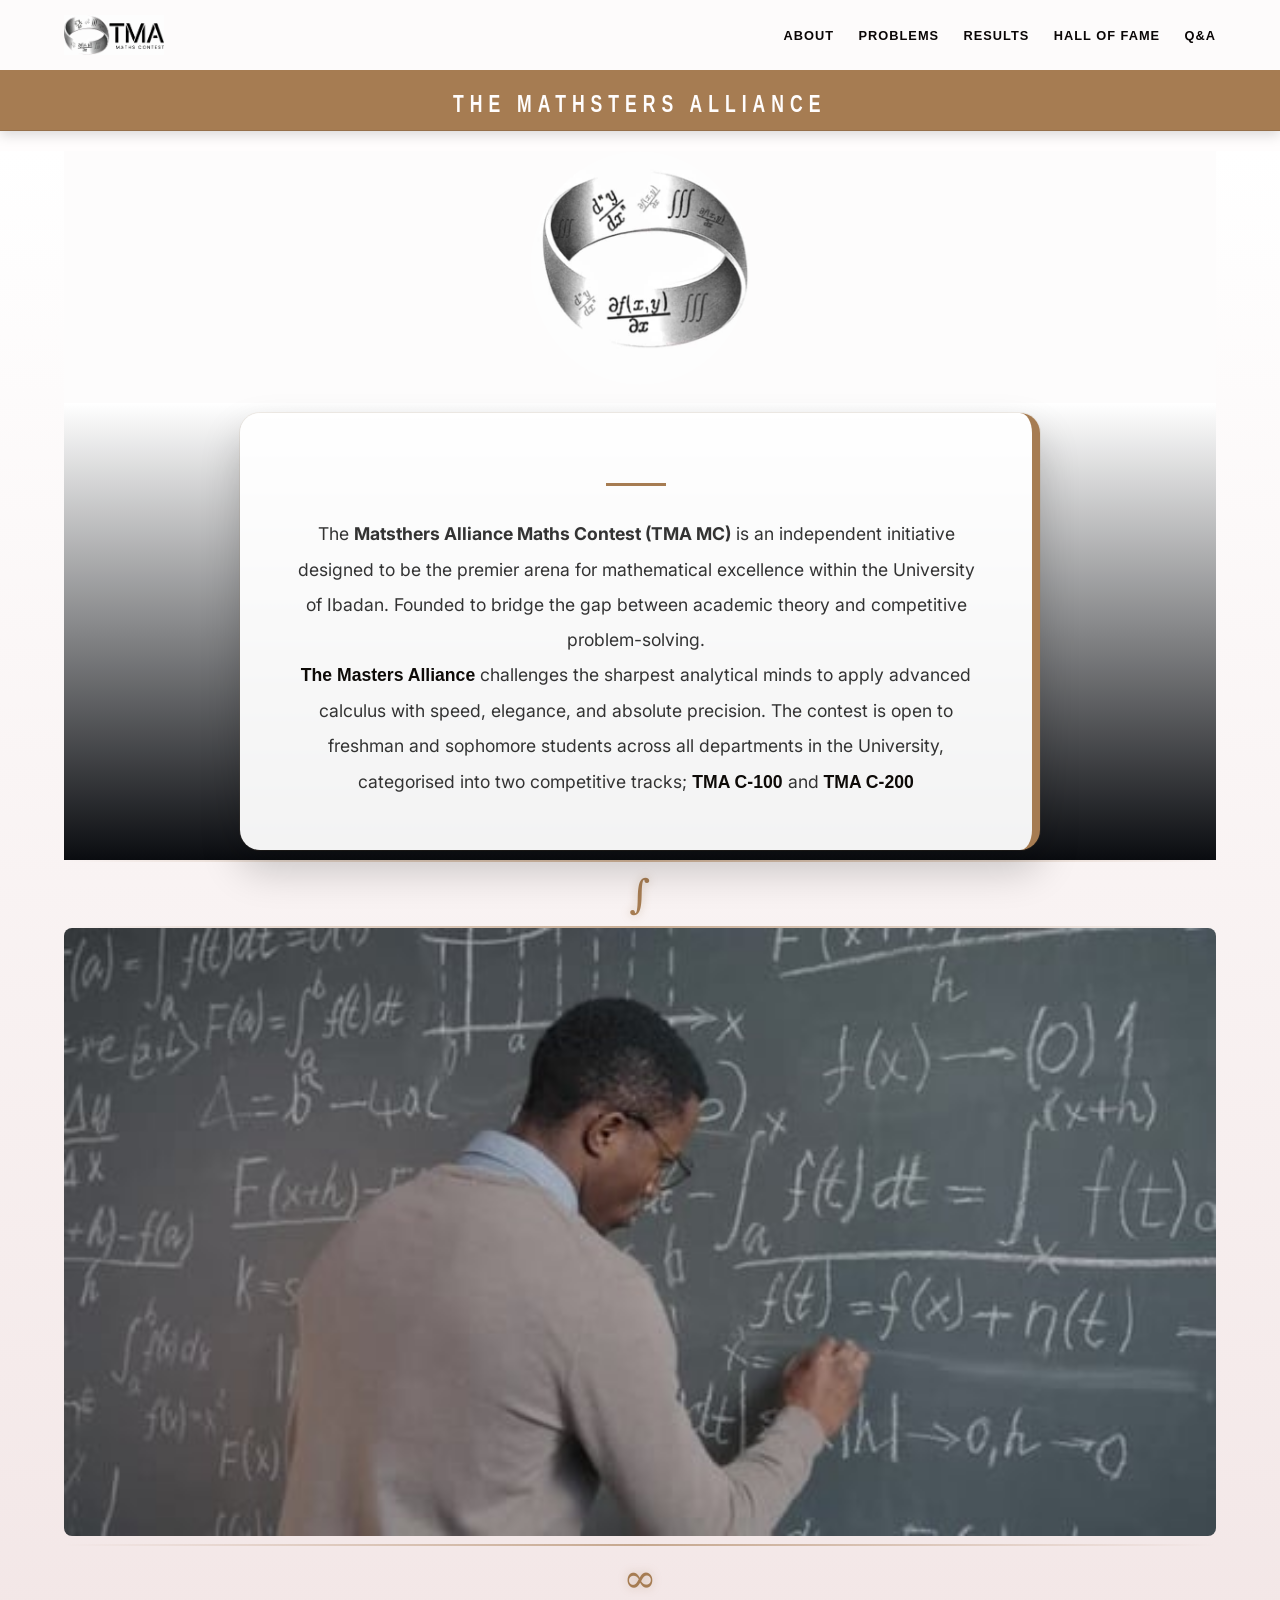
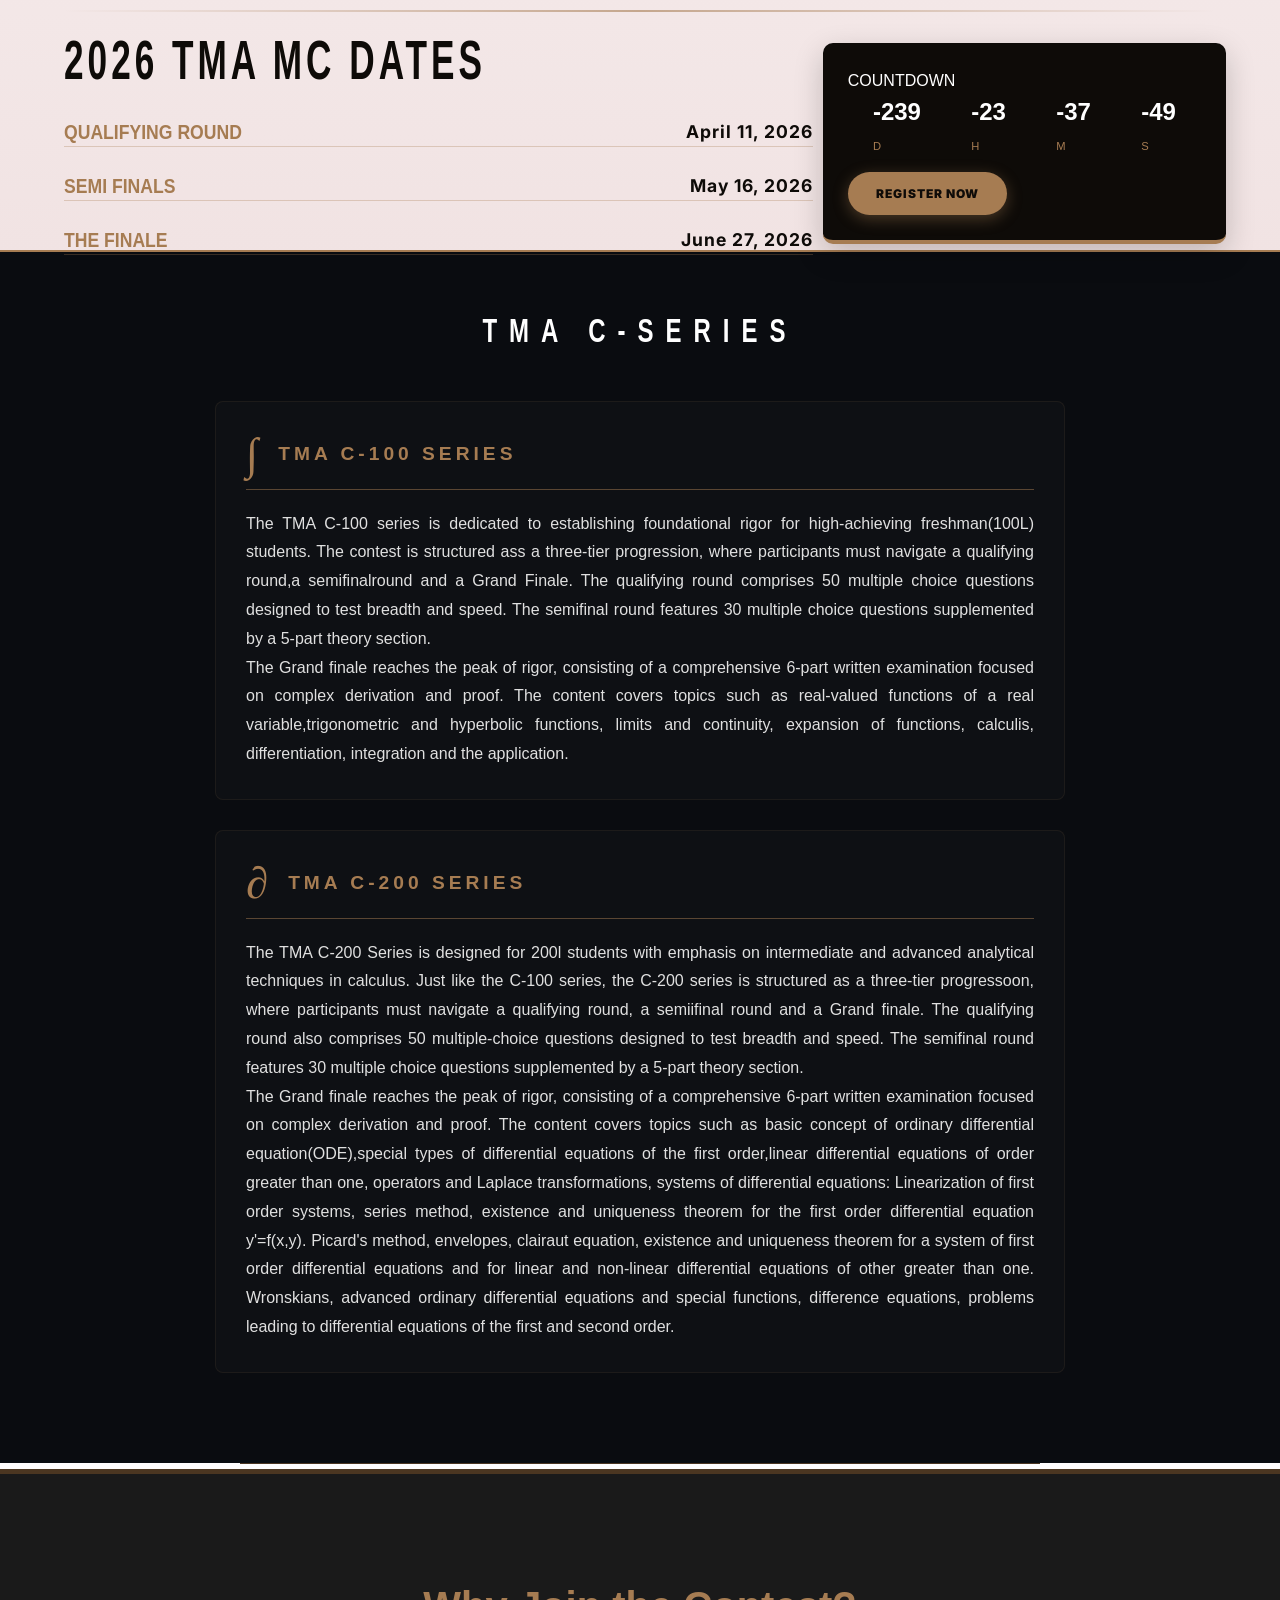
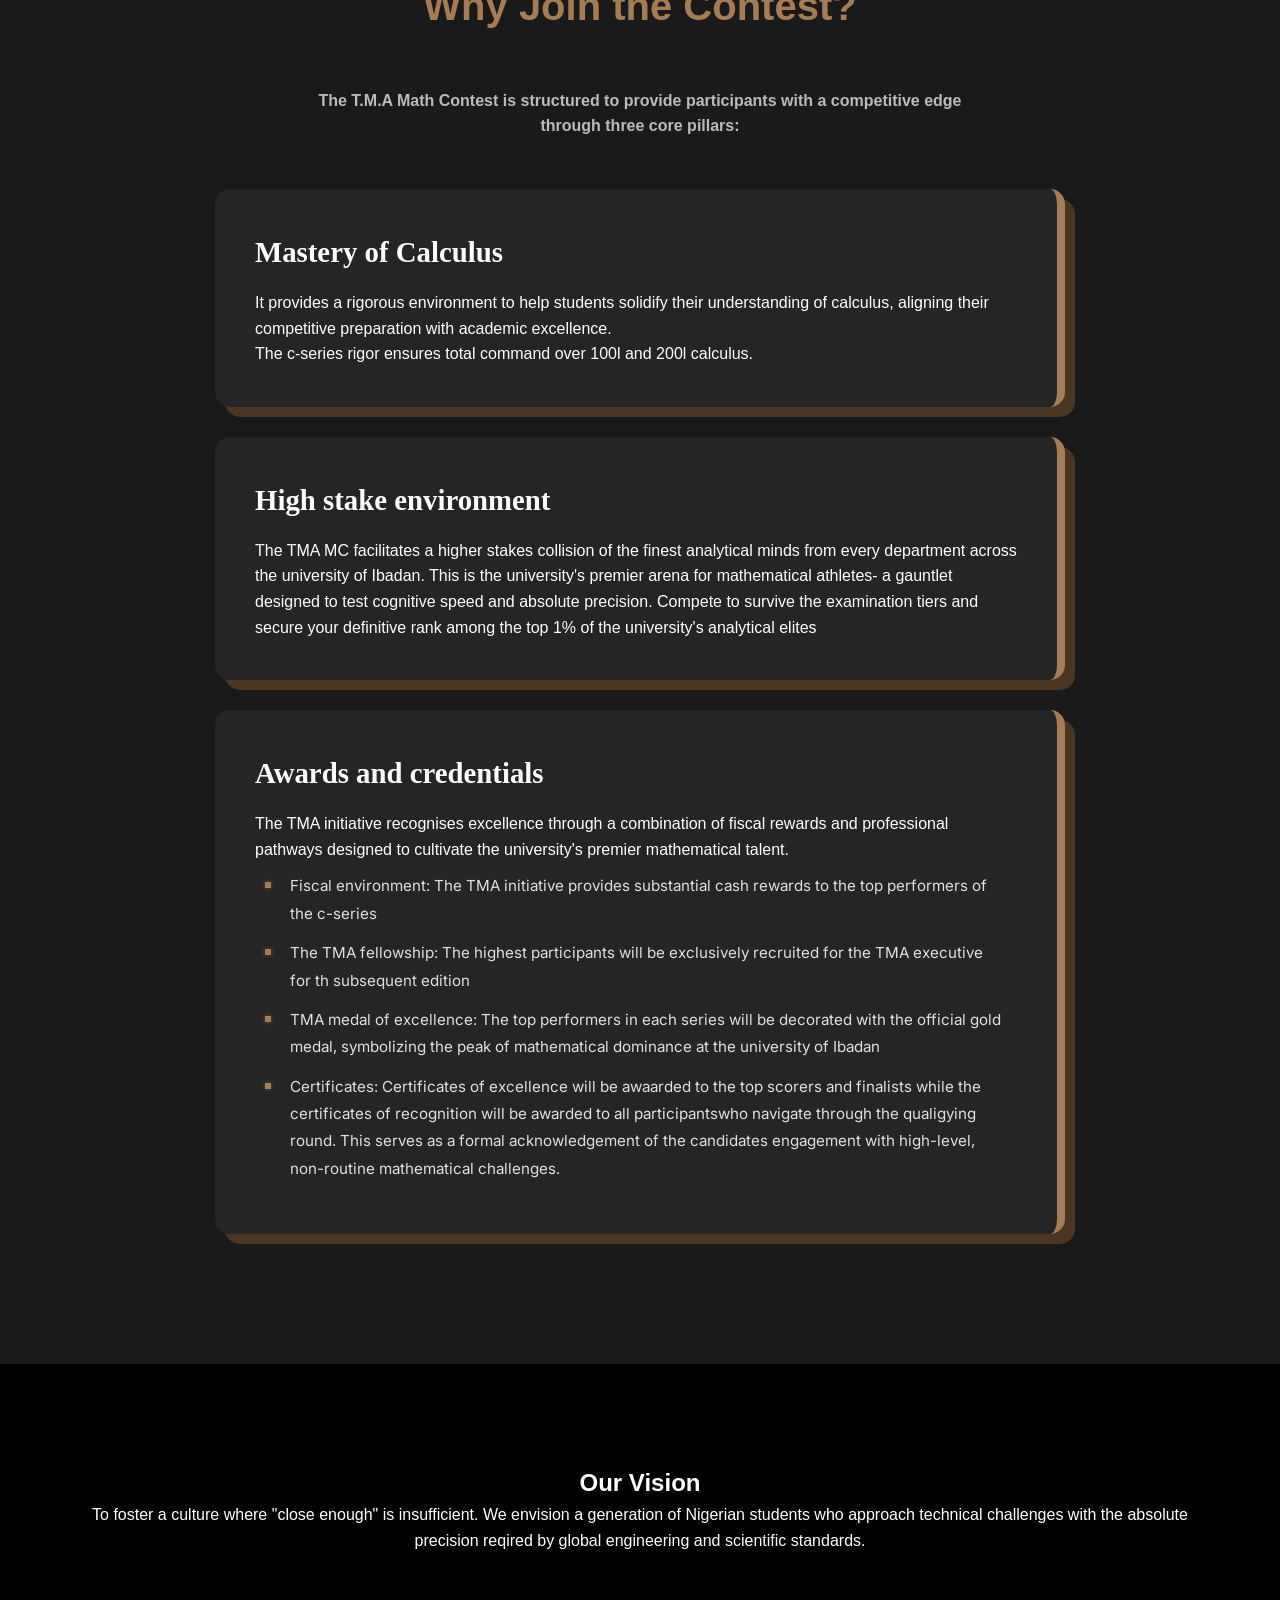
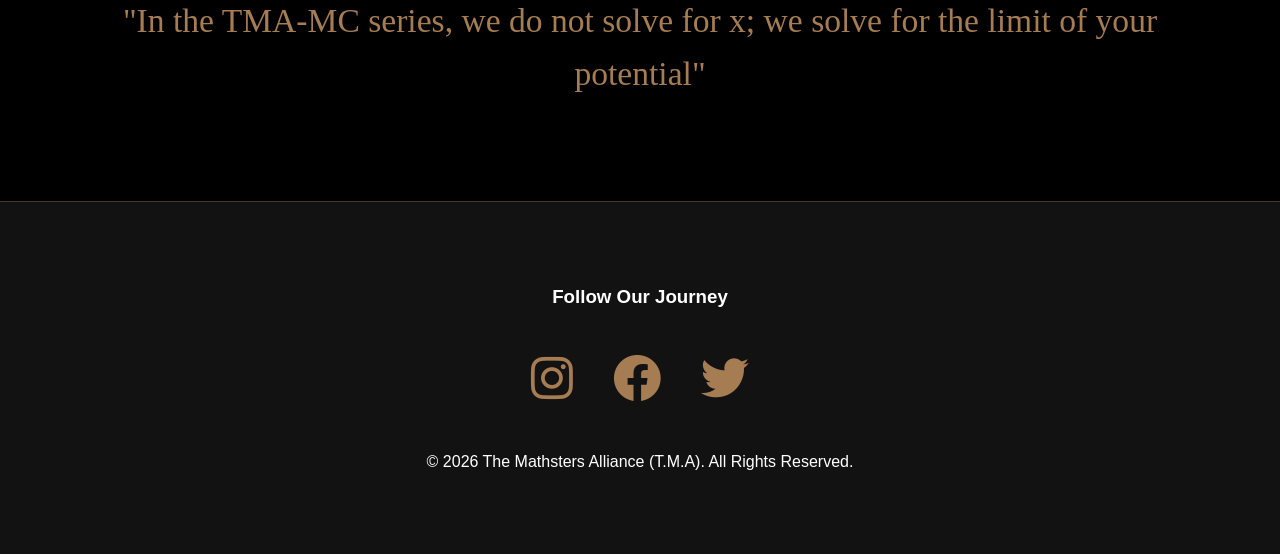
==== index.html @ 65ae9233 "Add files via upload" ====
<!DOCTYPE html>
<html lang="en">
<head>
    <meta charset="UTF-8">
    <meta name="viewport" content="width=device-width, initial-scale=1.0">
    <title>T.M.A Math Contest</title>
    <link rel="stylesheet" href="styles.css">
    <link href="https://fonts.googleapis.com/css2?family=Montserrat:wght@700;900&family=Inter:wght@400;800&display=swap" rel="stylesheet">
    <link rel="stylesheet" href="https://cdnjs.cloudflare.com/ajax/libs/font-awesome/6.0.0/css/all.min.css">
</head>
<body>

    <header class="navbar">
        <div class="nav-container">
            <img src="tmelogo.png" alt="TMA Logo" class="logo">
            <nav class="desktop-links">
                <a href="about.html">About</a>
                <a href="rules.html">problems</a>
                <a href="prizes.html">Results</a>
                <a href="register.html">Hall of fame</a>
                <a href="contact.html">Q&A</a>
            </nav>
            <button class="menu-btn" id="menuBtn">Menu ≡</button>
        </div>
        <div class="mobile-dropdown" id="mobileMenu">
            <a href="about.html">About</a>
            <a href="rules.html">problems</a>
            <a href="prizes.html">Results</a>
            <a href="register.html">Hall of fame</a>
            <a href="contact.html">Q&A</a>
        </div>
        
    </header>
   <div class="tma-hero-label">
    <span class="label-text">THE MATHSTERS ALLIANCE</span>
</div>

    <section class="hero-dark">
        <div class="content-container">
            <div class="logo-center-container">
    <div class="rotate-wrapper">
        <img src="rotatinglogo.jpg" alt="TMA Ring" class="clockwise-ring">
    </div>
    <span class="logo-text"></span>
</div>

<section class="tma-container">
    
    </div>
    <section class="tma-luxury-transition">
    <div class="glass-container">
        <h2 class="glass-title"></h2>
        <div class="glass-divider"></div>
        <p class="glass-text">
            The <b>Matsthers Alliance Maths Contest (TMA MC)</b></span> is an independent initiative designed to be the premier arena for mathematical excellence within the University of Ibadan. Founded to bridge the gap between academic theory and competitive problem-solving. <br><span class="brand-emphasis">The Masters Alliance</span> challenges the sharpest analytical minds to apply advanced calculus with speed, elegance, and absolute precision. The contest is open to freshman and sophomore students across all departments in the University, categorised into two competitive tracks; <span class="brand-emphasis">TMA C-100</span> and <span class="brand-emphasis">TMA C-200
        </p>
    </div>
</section>


    <div class="tma-partition">
        <div class="p-line"></div>
        <div class="p-symbol">∫</div>
        <div class="p-line"></div>
    </div>

    <div class="tma-image-wrapper">
        <img src="compwrite.jpg" alt="TMA Contest" class="tma-hero-img">
    </div>

    <div class="tma-partition">
        <div class="p-line"></div>
        <div class="p-symbol">∞</div>
        <div class="p-line"></div>
    </div>

   <div class="tma-split-bottom">
    <div class="tma-dates-65">
        <h2 class="dates-title">2026 TMA MC DATES</h2>
        <div class="dates-container">
            <div class="date-row">
                <span class="event-name">Qualifying Round</span>
                <span class="event-day">April 11, 2026</span>
            </div>
            <div class="date-row">
                <span class="event-name">Semi Finals</span>
                <span class="event-day">May 16, 2026</span>
            </div>
            <div class="date-row">
                <span class="event-name">The Finale</span>
                <span class="event-day">June 27,  2026</span>
            </div>
        </div>
    </div>

    <div class="tma-timer-35">
        <div id="countdown-box" class="glow-timer">
            <p class="timer-label">COUNTDOWN</p>
            <div class="time-grid">
                <div class="t-block"><span id="days">00</span><small>D</small></div>
                <div class="t-block"><span id="hours">00</span><small>H</small></div>
                <div class="t-block"><span id="minutes">00</span><small>M</small></div>
                <div class="t-block"><span id="seconds">00</span><small>S</small></div>
            </div>
            <a href="https://forms.gle/sRTiDrSN5R5mvJWo9" target="_blank" class="register-pill">REGISTER NOW</a>
        </div>
    </div>
</div>
    </div>
</section>

<section class="tma-series-elite">
    <div class="series-content">
        <h2 class="series-main-title">TMA C-SERIES</h2>
        
        <div class="series-list">
    <div class="series-card">
        <div class="series-card-header">
            <span class="series-bullet">∫</span>
            <h3>TMA C-100 SERIES</h3>
        </div>
        <div class="series-text">
            <p>The TMA C-100 series is dedicated to establishing foundational rigor for high-achieving freshman(100L) students.
            The contest is structured ass a three-tier progression, where participants must navigate a qualifying round,a semifinalround and a Grand Finale.
            The qualifying round comprises 50 multiple choice questions designed to test breadth and speed. The semifinal round features 30 multiple choice questions supplemented by a 5-part theory section.<br>
            The Grand finale reaches the peak of rigor, consisting of a comprehensive 6-part written examination focused on complex derivation and proof.
            The content covers topics such as real-valued functions of a real variable,trigonometric and hyperbolic functions, limits and continuity, expansion of functions, calculis, differentiation, integration and the application.</p>
        </div>
    </div>
</div>

            <div class="series-card">
                <div class="series-card-header">
                    <span class="series-bullet">∂</span>
                    <h3>TMA C-200 SERIES</h3>
                </div>
                <div class="series-text">
                    <p>The TMA C-200 Series is designed for 200l students with emphasis on intermediate and advanced analytical techniques in calculus. Just like the C-100 series, the C-200 series is structured as a three-tier progressoon, where participants must navigate a qualifying round, a semiifinal round and a Grand finale.
                    The qualifying round also comprises 50 multiple-choice questions designed to test breadth and speed.
                    The semifinal round features 30 multiple choice questions supplemented by a 5-part theory section.<br>
                    The Grand finale reaches the peak of rigor, consisting of a comprehensive 6-part written examination focused on complex derivation and proof.
                    The content covers topics such as basic concept of ordinary differential equation(ODE),special types of differential equations of the first order,linear differential equations of order greater than one, operators and Laplace transformations, systems of differential equations: Linearization of first order systems, series method, existence and uniqueness theorem for the first order differential equation y'=f(x,y). Picard's method, envelopes, clairaut equation, existence and uniqueness theorem for a system of first order differential equations and for linear and non-linear differential equations of other greater than one. Wronskians, advanced ordinary differential equations and special functions, difference equations, problems leading to differential equations of the first and second order.</p>
                </div>
            </div>
        </div>
    </div>
</section>
<section class="tma-dark-section">
    </section>
            <p class="flagship reveal slide-up"></p>
            
            <p class="main-desc reveal slide-up delay-1">
                
            </p>
        </div>
    </section>

    <section class="pillars-section">
        <div class="content-container">
            <h2 class="reveal slide-up">Why Join the Contest?</h2>
            <p class="reveal slide-up subtitle">The T.M.A Math Contest is structured to provide participants with a competitive edge through three core pillars:</p>
            
            <div class="pillar-step reveal slide-left">
                <h3>Mastery of Calculus</h3>
                <p>It provides a rigorous environment to help students solidify their understanding of calculus, aligning their competitive preparation with academic excellence.<br>The c-series rigor ensures total command over 100l and 200l calculus.</p>
            </div>

            <div class="pillar-step reveal slide-right">
                <h3>High stake environment</h3>
                <p>The TMA MC facilitates a higher stakes collision of the finest analytical minds from every department across the university of Ibadan. This is the university's premier arena for mathematical athletes- a gauntlet designed to test cognitive speed and absolute precision. Compete to survive the examination tiers and secure your definitive rank among the top 1% of the university's analytical elites</p>
            </div>

            <div class="pillar-step reveal slide-left">
                <h3>Awards and credentials</h3>
                <p>The TMA initiative recognises excellence through a combination of fiscal rewards and professional pathways designed to cultivate the university's premier mathematical talent.</p>
            <ul class="tma-bullet-list">
                    <li>Fiscal environment: The TMA initiative provides substantial cash rewards to the top performers of the c-series</li>
        <li>The TMA fellowship: The highest participants will be exclusively recruited for the TMA executive for th subsequent edition</li>
        <li>TMA medal of excellence: The top performers in each series will be decorated with the official gold medal, symbolizing the peak of mathematical dominance at the university of Ibadan</li>
         <li>Certificates: Certificates of excellence will be awaarded to the top scorers and finalists while the certificates of recognition will be awarded to all participantswho navigate through the qualigying round. This serves as a formal acknowledgement of the candidates engagement with high-level, non-routine mathematical challenges.</li>
    </ul>
            </div>
        </div>
    </section>

    <section class="vision-dark reveal slide-up">
        <div class="content-container">
            <h2>Our Vision</h2>
            <p>To foster a culture where "close enough" is insufficient. We envision a generation of Nigerian students who approach technical challenges with the absolute precision reqired by global engineering and scientific standards.</p>
            <p class="final-quote">"In the TMA-MC series, we do not solve for x; we solve for the limit of your potential"</p>
        </div>
    </section>

    <footer class="social-footer reveal fade-in">
        <div class="footer-content">
            <h3>Follow Our Journey</h3>
            <div class="icons">
                <a href="#"><i class="fab fa-instagram"></i></a>
                <a href="#"><i class="fab fa-facebook"></i></a>
                <a href="#"><i class="fab fa-twitter"></i></a>
            </div>
            <p>&copy; 2026 The Mathsters Alliance (T.M.A). All Rights Reserved.</p>
        </div>
    </footer>

    <a href="https://forms.gle/sRTiDrSN5R5mvJWo9" class="floating-reg" id="floatBtn">Register</a>

    <script src="script.js"></script>
</body>
</html>
---- styles.css ----
html, body {
    width: 100%;
    margin: 0;
    padding: 0;
    overflow-x: hidden !important; /* Forces the black space to stay hidden */
    position: relative;
}

@import url('https://fonts.googleapis.com/css2?family=Playfair+Display:ital,wght@0,700;1,700&family=Poppins:wght@300;400;600;800&display=swap');

/* THE BRONZE DEMARCATION BAR */
.tma-hero-label {
    background-color: #a67c52; /* Matching your bronze pill button */
    width: 100%;
    padding: 12px 0;
    display: flex;
    justify-content: center;
    align-items: center;
    box-shadow: 0 4px 12px rgba(0,0,0,0.15);
    border-bottom: 1px solid rgba(0,0,0,0.1);
    margin-bottom: 20px; /* Space before the rotating logo */
}

/* THE ARCHITECTURAL TEXT */
.label-text {
    color: #fffdfd; /* Deep black for high contrast */
    font-family: 'Syncopate', sans-serif;
    font-weight: 900;
    font-size: 1.1rem;
    letter-spacing: 6px; /* Spaced out for premium feel */
    text-transform: uppercase;
    
    /* Stretches the text vertically like your earlier headers */
    display: inline-block;
    transform: scaleY(1.4); 
    transform-origin: center;
}

/* MOBILE FIX: No Cutoffs */
@media (max-width: 768px) {
    .label-text {
        font-size: 0.75rem;
        letter-spacing: 3px;
        transform: scaleY(1.2);
    }
    .tma-hero-label {
        padding: 8px 0;
    }
}
* { margin: 0; padding: 0; box-sizing: border-box; }
body { background-color: #fffdfd; color: #fff; font-family: 'Poppins', sans-serif; overflow-x: hidden; line-height: 1.6; }

/* NAVBAR - Clean White to let the logo breathe */
.navbar { background: #fdfbfb; padding: 15px 5%; border-bottom: 8px solid #a67c52; position: sticky; top: 0; z-index: 1000; }
.nav-container { display: flex; justify-content: space-between; align-items: center; max-width: 1200px; margin: 0 auto; }
.logo { height: 40px; }
.desktop-links a { text-decoration: none; color: #0a0606; font-weight: 800; font-size: 0.8rem; text-transform: uppercase; margin-left: 20px; letter-spacing: 1px; }

/* CONTAINER & ENCLOSURE */
/* The Card Container */
.tma-card-box {
    background-color: #fcf9f9; /* Matching your dark card background */
    padding: 40px;
    margin: 20px auto;
    border-radius: 15px;
    position: relative;
    text-align: left; /* Forces alignment to the left */
    max-width: 1200px;
    /* The Bronze Offset Shadow from your photo */
    box-shadow: 8px 8px 0px #a67c52; 
    border: 1px solid rgba(166, 124, 82, 0.2);
}

/* The Title inside the card */
.card-title-left {
    font-family: 'Syncopate', sans-serif;
    color: #070303;
    font-size: 1.5rem;
    margin-bottom: 0px;
    text-transform: uppercase;
    letter-spacing: 2px;
}

/* The Main Body Text */
.card-text-left {
    font-family: 'Inter', sans-serif;
    color: #080303; /* Slightly dimmed white for readability */
    line-height: 1.8;
    font-size: 1.1rem;
}

/* Mobile Fix: Ensure it doesn't push off screen */
@media (max-width: 768px) {
    .tma-card-box {
        width: 90%;
        padding: 25px;
        margin: 20px auto;
        box-shadow: 5px 5px 0px #a67c52; /* Smaller shadow for mobile */
    }
    
    .card-text-left {
        font-size: 1rem;
    }
}
.tma-luxury-transition {
    /* Gradient moving from white into your deep obsidian */
    background: linear-gradient(to bottom, #ffffff 0%, #0a0c10 100%);
    padding: 10px 20px;
    display: flex;
    justify-content: center;
    margin-top: -2px; /* Kills any white gaps */
}

.glass-container {
    background: rgba(255, 255, 255, 0.95); /* Nearly white but 'pro' */
    max-width: 800px;
    padding: 50px;
    border-radius: 20px;
    /* This shadow creates the 'floating' depth seen in your image */
    box-shadow: 0 20px 40px rgba(0, 0, 0, 0.2), 
                0 0 0 1px rgba(166, 124, 82, 0.1); 
    position: relative;
    border-right: 8px solid #a67c52; /* Bronze accent bar on the side */
}

.glass-title {
    font-family: 'Syncopate', sans-serif;
    color: #0a0c10;
    font-size: 1.8rem;
    letter-spacing: 8px;
    margin-bottom: 20px;
    transform: scaleY(1.3);
    text-align: center;
}

.glass-divider {
    width: 60px;
    height: 3px;
    background: #a67c52;
    margin: 0 auto 30px auto;
}

.glass-text {
    color: #333333;
    font-family: 'Inter', sans-serif;
    line-height: 2;
    font-size: 1.1rem;
    text-align: center;
}

.bronze-highlight {
    color: #a67c52;
    font-weight: 800;
    border-bottom: 1px solid rgba(166, 124, 82, 0.3);
}

/* Mobile Fix */
@media (max-width: 768px) {
    .glass-container { padding: 30px 20px; border-radius: 12px; }
    .glass-title { font-size: 1.2rem; letter-spacing: 4px; }
}
/* Glowing Curves (Arcs) */
.tma-text-glow-enclosure::before,
.tma-text-enclosure::after {
    content: "";
    position: absolute;
    top: 0;
    bottom: 0;
    width: 50px;
    border: 3px solid #a67c52;
    box-shadow: 0 0 15px rgba(166, 124, 82, 0.6); /* The Glow */
}

.tma-text-glow-enclosure::before {
    left: 0;
    border-right: none;
    border-radius: 100px 0 0 100px; /* Left Curve */
}

.tma-text-glow-enclosure::after {
    right: 0;
    border-left: none;
    border-radius: 0 100px 100px 0; /* Right Curve */
}

.tma-main-description {
    font-size: 1.2rem;
    line-height: 1.3;
    color: #333;
}

.brand-emphasis {
    font-weight: 800;
    color: #0e0b08;
    font-family: 'Syncopate', sans-serif;
}

/* IMAGE & PARTITIONS */
.tma-hero-img {
    width: 100%;
    max-width: 1900px;
    border-radius: 8px;
}

.tma-partition-full {
    display: flex;
    align-items: center;
   /* Forces it to the full width of the viewport */
    position: relative;
    left: 50%;
    right: 50%;
    margin-left: -50vw;
    margin-right: -50vw;
    margin-top: 60px;
    margin-bottom: 60px;
    overflow: hidden;
}

.p-line {
    flex-grow: 1; /* This makes the line stretch to fill the screen */
    height: 2px;
    background: linear-gradient(to right, transparent, #a67c52, transparent); 
    /* Gradient makes the line feel more architectural and 'glowing' */
    opacity: 0.6;
}

.p-symbol {
    padding: 0 30px;
    font-size: 2.5rem;
    color: #a67c52;
    font-family: 'serif'; /* Use a classic font for math symbols */
    text-shadow: 0 0 10px rgba(166, 124, 82, 0.4);
}

/* BOTTOM SPLIT 65/35 */
.tma-split-bottom {
    display: flex;
    align-items: center;
    gap: 10px;
    margin-top: 20px;
    text-align: left;
}
/* DATES SECTION STYLING */
.tma-dates-65 {
    flex: 0 0 65%;
    text-align: left;
}

.dates-title {
    font-family: 'Syncopate', sans-serif;
    font-size: 2.2rem;
    color: #0e0b08;
    margin-bottom: 30px;
    /* This creates the "Tall/Long" architectural shape */
    transform: scaleY(1.6);
    transform-origin: left;
    letter-spacing: 4px;
}

.dates-container {
    display: flex;
    flex-direction: column;
    gap: 25px;
    margin-top: 20px;
}

.date-row {
    border-bottom: 1px solid rgba(166, 124, 82, 0.3);
    padding-bottom: 0px;
    display: flex;
    justify-content: space-between;
    align-items: flex-end;
}

.event-name {
    font-family: 'Syncopate', sans-serif;
    font-weight: 700;
    font-size: 1.1rem;
    color: #a67c52; /* Bronze color */
    text-transform: uppercase;
    /* Stretching the event names to match the vibe */
    display: inline-block;
    transform: scaleY(1.1);
    transform-origin: left;
}

.event-day {
    font-family: 'Inter', sans-serif;
    font-weight: 700;
    font-size: 1.1rem;
    color: #0e0b08; /* Deep black/brown */
    letter-spacing: 1px;
}

/* Ensure the full-width partition covers the screen as requested */
.tma-partition-full {
    display: flex;
    align-items: center;
 
    position: relative;
    left: 50%;
    right: 50%;
    margin-left: -50vw;
    margin-right: -50vw;
    margin-top: 80px;
    margin-bottom: 80px;
}
.tma-dates-65 { flex: 0 0 65%; }
.tma-timer-35 { flex: 0 0 35%; }


.glow-timer {
    background: #0e0b08;
    padding: 25px;
    border-radius: 10px;
    border-bottom: 4px solid #a67c52;
    box-shadow: 0 10px 30px rgba(0,0,0,0.2);
}

.time-grid { display: flex; justify-content: space-around; color: #fff; }
.t-block span { display: block; font-size: 1.5rem; font-weight: bold; }
.t-block small { color: #a67c52; font-size: 0.7rem; }
@media (max-width: 768px) {
    /* Stack the split layout vertically */
    .tma-split-bottom {
        flex-direction: column;
        gap: 30px;
    }

    /* Make the dates and timer take full width */
    .tma-dates-65, .tma-timer-35 {
        flex: 0 0 100%;
        width: 100%;
    }

    /* Shrink the big architectural fonts slightly so they don't break lines */
    .dates-title {
        font-size: 1.8rem;
        transform: scaleY(1.3);
    }

    /* Ensure the Register Pill is easy to tap with a thumb */
    .register-pill {
        width: 80%;
        padding: 15px;
    }
}

.register-pill {
    display: inline-block;
    margin-top: 15px;
    padding: 12px 28px;
    background-color: #a67c52; /* That specific bronze color */
    color: #0e0b08 !important; /* Dark text inside the button */
    text-decoration: none !important;
    font-family: 'Inter', sans-serif;
    font-weight: 900;
    font-size: 0.75rem;
    letter-spacing: 1px;
    border-radius: 50px; /* This creates the circular/pill shape */
    box-shadow: 0 4px 15px rgba(166, 124, 82, 0.4);
    transition: all 0.3s ease;
    text-transform: uppercase;
}

.register-pill:hover {
    transform: scale(1.05);
    background-color: #c49a6c; /* Slightly lighter on hover */
    box-shadow: 0 6px 20px rgba(166, 124, 82, 0.6);
}
/* Pulse animation for timer */
.pulse-glow {
    text-shadow: 0 0 15px #a67c52;
    color: #a67c52 !important;
}


/* HERO SECTION */
.hero-dark { padding: 0px 5%; text-align: center; background: linear-gradient(rgb(255, 255, 255), rgb(241, 227, 227)), url('your-math-bg.jpg') center/cover; }
h1 { font-size: clamp(0.9rem, 5vw, 3rem); font-weight: 450; margin-bottom: 20px; color: #130505; }


.highlight-bold {
    /* The !important forces the browser to prioritize this font */
    font-family: 'Syncopate', sans-serif !important;
    margin-bottom: px; 
    font-weight: 600 !important;
   
    /* 1. Scales the text horizontally without adding thickness */
    transform: scaleX(1.9); 
    
    /* 2. Increases the size of the characters */
    font-size: 1.5rem !important; 
    
    /* 3. Spreads the letters out to fill more horizontal space */
    letter-spacing: 2px !important;
    /* Design tweaks to match the logo text */
    text-transform: uppercase !important;
  
    color: #0e0b08 !important; 
    text-decoration: none !important; 
    border-bottom: none !important;
    /* Making it stand out between h2 and h3 size */
    
    display: inline-block;
    line-height: 2.5;
}

.logo-center-container {
    width: 100%;
    display: flex;
    flex-direction: column;
    align-items: center; /* Centers horizontally */
    justify-content: center; /* Centers vertically */
    padding: 0px 0;
    background-color: #fdfcfc; /* Deep black background */
}

.rotate-wrapper {
    display: flex;
    justify-content: center;
    align-items: center;
}

.clockwise-ring {
    width: 220px; /* Adjust size as needed */
    height: auto;
    border-radius: 50%; /* Helps keep the rotation balanced */
    
    /* THE CLOCKWISE ANIMATION */
    animation: spinClockwise 12s linear infinite;
}

/* THE ANIMATION STEPS */
@keyframes spinClockwise {
    from {
        transform: rotate(0deg);
    }
    to {
        transform: rotate(360deg);
    }
}

.logo-text {
    margin-top: 20px;
    font-family: 'Poppins', sans-serif;
    font-weight: 900;
    font-size: 3rem;
    color: #a67c52; /* Bronze color */
    letter-spacing: 5px;
    text-transform: uppercase;
}

/* Mobile responsive scaling */
@media (max-width: 768px) {
    .clockwise-ring {
        width: 160px;
    }
    .logo-text {
        font-size: 2rem;
    }
}

/* KILL THE DEAD SPACE */
.tma-bridge-section {
    position: relative;
    /* This gradient creates the transition from white to dark slate */
    background: linear-gradient(to bottom, #ffffff 0%, #1a1a1a 100%);
    padding: 100px 20px;
    margin-top: -1px; /* Closes any tiny pixel gaps */
    text-align: center;
}

.bridge-content {
    max-width: 850px;
    margin: 0 auto;
    z-index: 2;
    position: relative;
}

/* ARCHITECTURAL HEADER */
.bridge-title {
    font-family: 'Syncopate', sans-serif;
    color: #080404; /* White text on the dark part of the gradient */
    font-size: 2.2rem;
    letter-spacing: 10px;
    text-transform: uppercase;
    transform: scaleY(1.5);
    margin-bottom: 40px;
    text-shadow: 2px 2px 10px rgba(0,0,0,0.5);
}

.bridge-text {
    color: #070202;
    font-family: 'Inter', sans-serif;
    font-size: 1.15rem;
    line-height: 2;
    letter-spacing: 0.5px;
}

.bronze-glow {
    color: #a67c52; /* Matching your Register pill bronze */
    font-weight: 800;
    text-shadow: 0 0 8px rgba(166, 124, 82, 0.3);
}


/* MOBILE OPTIMIZATION */
@media (max-width: 768px) {
    .bridge-title {
        font-size: 1.3rem;
        letter-spacing: 4px;
        transform: scaleY(1.2);
    }
    .tma-bridge-section {
        padding: 60px 15px;
    }
    
}

.tma-series-elite {
    background-color: #0a0c10; /* That deep Obsidian Blue you loved */
    padding: 60px 20px;
    margin-top: -5px; /* Kills the white gap between sections */
    border-top: 2px solid #a67c52; /* Bronze demarcation bar */
}

.series-main-title {
    font-family: 'Syncopate', sans-serif;
    color: #ffffff;
    text-align: center;
    letter-spacing: 12px;
    margin-bottom: 50px;
    transform: scaleY(1.4); /* Architectural stretch from your logo style */
}

.series-card {
    background: rgba(255, 255, 255, 0.02); /* Glassmorphism effect */
    padding: 30px;
    display: flex;
    flex-direction: column;
    gap: 0;
    border-radius: 8px;
    margin-bottom: 30px;
    max-width: 850px;
    margin-left: auto;
    margin-right: auto;
    border: 1px solid rgba(166, 124, 82, 0.1);
}

/* SIDE-BY-SIDE HEADER */
.series-card-header {
    display: flex;
    align-items: center; /* Vertical alignment */
    gap: 20px;           /* Horizontal gap between symbol and title */
    padding-bottom: 12px;
    border-bottom: 1px solid rgba(166, 124, 82, 0.5); /* The bronze underline */
    margin-bottom: 20px;
}

.series-bullet {
    color: #a67c52;      /* Signature Bronze */
    font-size: 2.8rem;
    font-family: serif;
    line-height: 1;
}

.series-card-header h3 {
    font-family: 'Syncopate', sans-serif;
    color: #a67c52;      /* Bronze Title */
    font-size: 1.2rem;
    margin: 0;
    letter-spacing: 4px;
    text-transform: uppercase;
}

.series-text p {
    color: #e0e0e0;      /* Clean off-white for technical readability */
    margin: 0 !important;
    padding: 0 !important;
     line-height: 1.8;
    text-align: justify; 
    hyphens: auto;
    word-spacing: px;/* Clean rectangular text blocks */
}


/* Mobile Fix */
@media (max-width: 768px) {
    .series-card-header { gap: 10px; }
    .series-bullet { font-size: 2rem; }
    .series-card-header h3 { font-size: 0.9rem; letter-spacing: 2px; }
    .series-main-title { font-size: 1.1rem; letter-spacing: 5px; }
}
.flagship { 
    font-size: clamp(1.1rem, 4vw, 1.6rem); 
    color: #0c0606; 
    white-space: nowrap; /* Forces one line on desktop */
    margin-bottom: 0px;
}
.highlight-bold { color: #a67c52; font-weight: 900; font-size: 1.1em; text-decoration: underline; }

.main-desc { 
    max-width: 800px; margin: 0 auto; font-size: 1.25rem; font-weight: 400; 
    color: #080303; text-align: center; border-top: 1px solid #4b3621; padding-top: 5px;
}

/* PILLARS SECTION - Step Dynamics */
.pillars-section { background-color: #1a1a1a; padding: 100px 5%; border-top: 5px solid #4b3621; }
.pillars-section h2 { font-size: 2.5rem; text-align: center; color: #a67c52; margin-bottom: 50px; }
.subtitle { text-align: center; max-width: 700px; margin: 0 auto 50px; font-weight: 600; color: #bbb; }

.pillar-step { 
    background: #252525; padding: 40px; margin: 30px auto; max-width: 850px; 
    border-radius: 15px; border-right: 8px solid #a67c52; position: relative;
    box-shadow: 10px 10px 0px #4b3621;
}
.pillar-step h3 { font-family: 'Playfair Display', serif; font-size: 1.8rem; margin-bottom: 15px; color: #fff; }
.tma-bullet-list {
    list-style: none;         /* Removes the default black dots */
    padding: 0;
    margin: 10px 10px;           /* Gives the list some breathing room */
}

.tma-bullet-list li {
    color: #e0e0e0;           /* Matches your technical text color */
    font-family: 'Inter', sans-serif;
    font-size: 0.95rem;
    line-height: 1.8;
    margin-bottom: 12px;
    position: relative;
    padding-left: 25px;       /* Makes room for our custom bullet */
}

/* Creating the Custom Bronze Bullet */
.tma-bullet-list li::before {
    content: "";
    position: absolute;
    left: 0;
    top: 10px;               /* Adjusts the height of the bullet */
    width: 6px;
    height: 6px;
    background-color: #a67c52; /* Your signature bronze */
    transform: rotate(45-deg);  /* Turns the square into a diamond */
    box-shadow: 0 0 5px rgba(166, 124, 82, 0.5); /* Subtle glow */
}
/* VISION SECTION */
.vision-dark { background: #000; padding: 100px 5%; text-align: center; }
.final-quote { font-family: 'Playfair Display', serif; font-size: 2.1rem; color: #a67c52; margin-top: 40px; font-weight: 500; }

/* SOCIAL FOOTER - Fully Centered */
.social-footer { background: #121212; padding: 80px 0; border-top: 1px solid #4b3621; display: flex; justify-content: center; align-items: center; }
.footer-content { text-align: center; }
.icons { display: flex; justify-content: center; gap: 40px; margin: 30px 0; font-size: 3rem; }
.icons a { color: #a67c52; transition: 0.5s; }
.icons a:hover { color: #fff; transform: rotate(360deg) scale(1.2); }

/* ANIMATION KEYFRAMES */
.reveal { opacity: 0; transition: all 1.2s cubic-bezier(0.17, 0.67, 0.83, 0.67); }
.reveal.active { opacity: 1; transform: translate(0, 0); }

.slide-up { transform: translateY(50px); }
.slide-left { transform: translateX(-100px); }
.slide-right { transform: translateX(100px); }
.delay-1 { transition-delay: 0.3s; }

/* MOBILE RESPONSIVE */
.menu-btn { display: none; background: #a67c52; color: #000; border: none; padding: 10px; font-weight: bold; border-radius: 5px; }
.mobile-dropdown { display: none; background: #000; flex-direction: column; width: 100%; position: absolute; top: 80px; left: 0; }
.mobile-dropdown a { color: #fff; padding: 25px; text-align: center; border-bottom: 1px solid #4b3621; text-decoration: none; font-weight: bold; }

@media (max-width: 950px) {
    .flagship { white-space: normal; }
    .desktop-links { display: none; }
    .menu-btn { display: block; }
    .mobile-dropdown.active { display: flex; }
    .pillar-step { transform: translateX(0) !important; box-shadow: 5px 5px 0px #4b3621; }
}

/* Floating Button */
.floating-reg { position: fixed; bottom: 20px; left: 50%; transform: translateX(-50%); background: #a67c52; color: #000; padding: 15px 40px; border-radius: 50px; font-weight: 900; text-decoration: none; font-size: 1.1rem; box-shadow: 0 0 20px rgba(166, 124, 82, 0.5); display: none; z-index: 2000; text-transform: uppercase; border: none; }
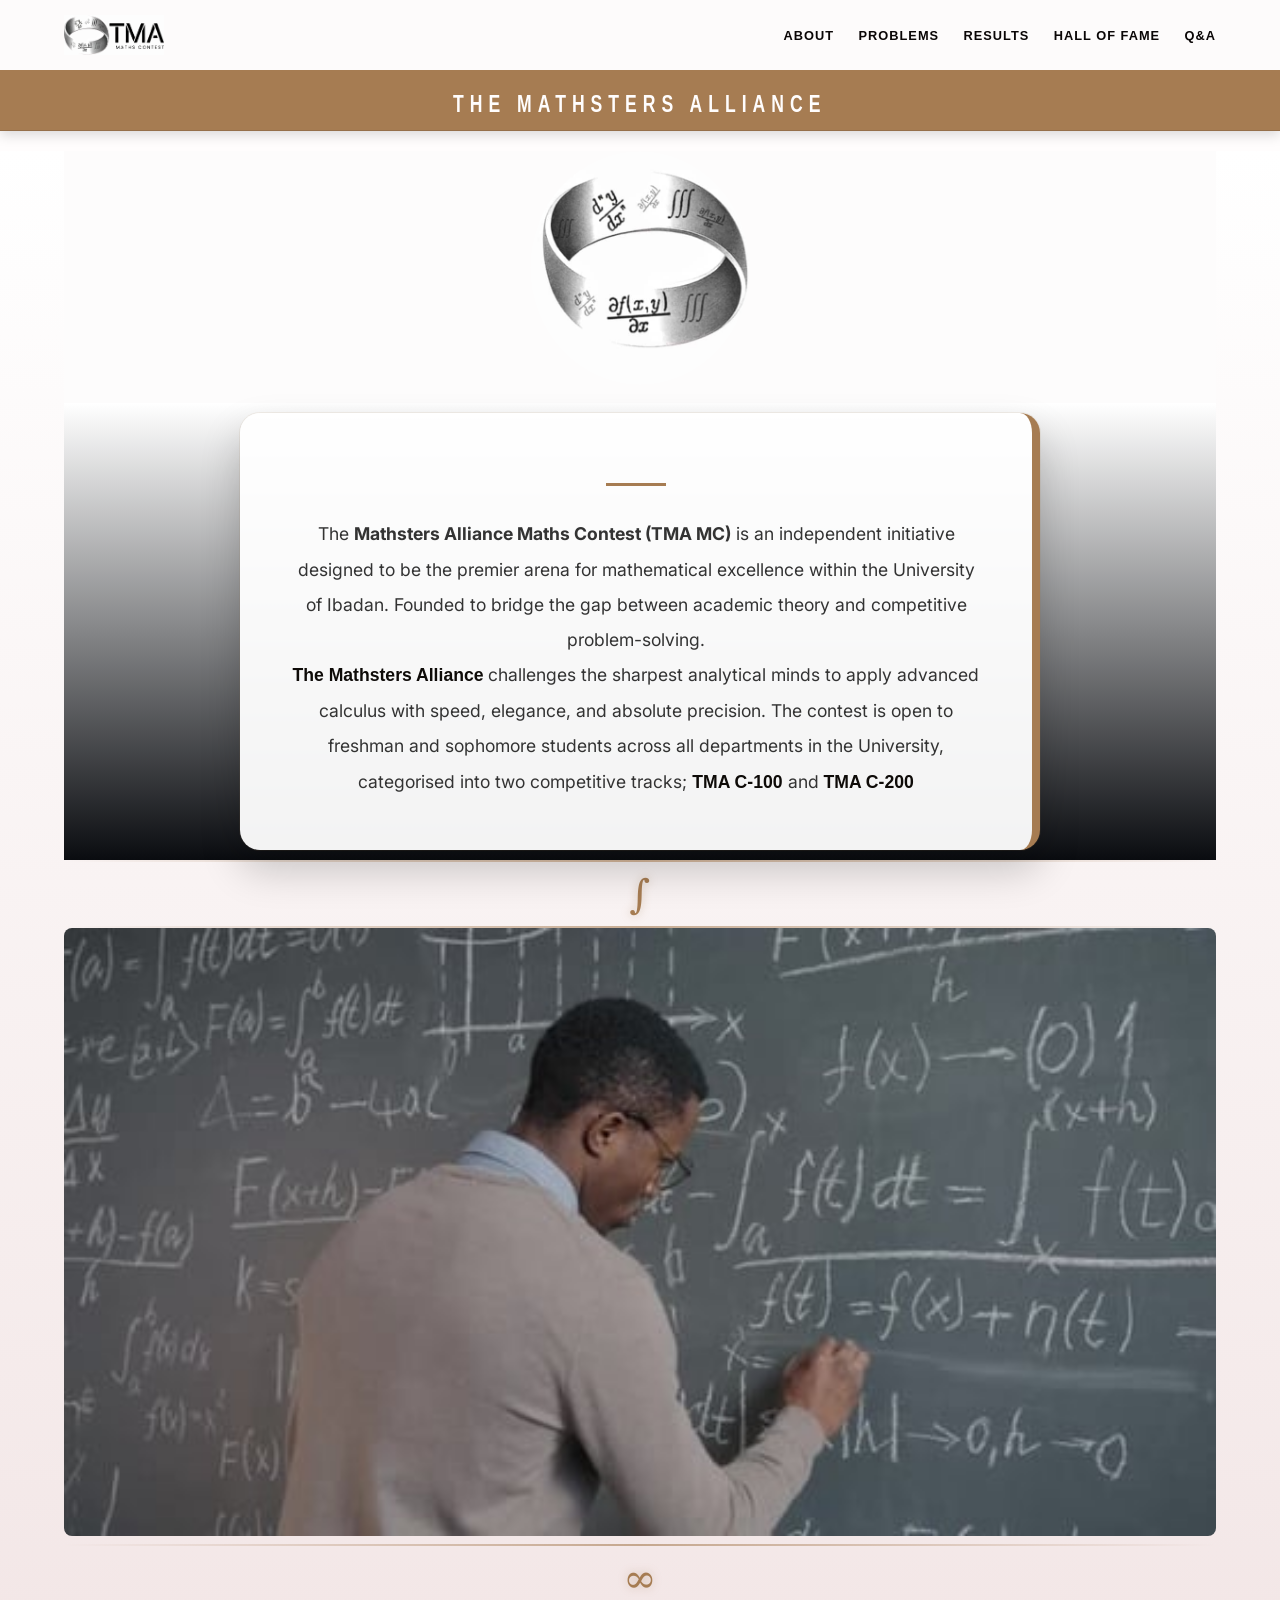
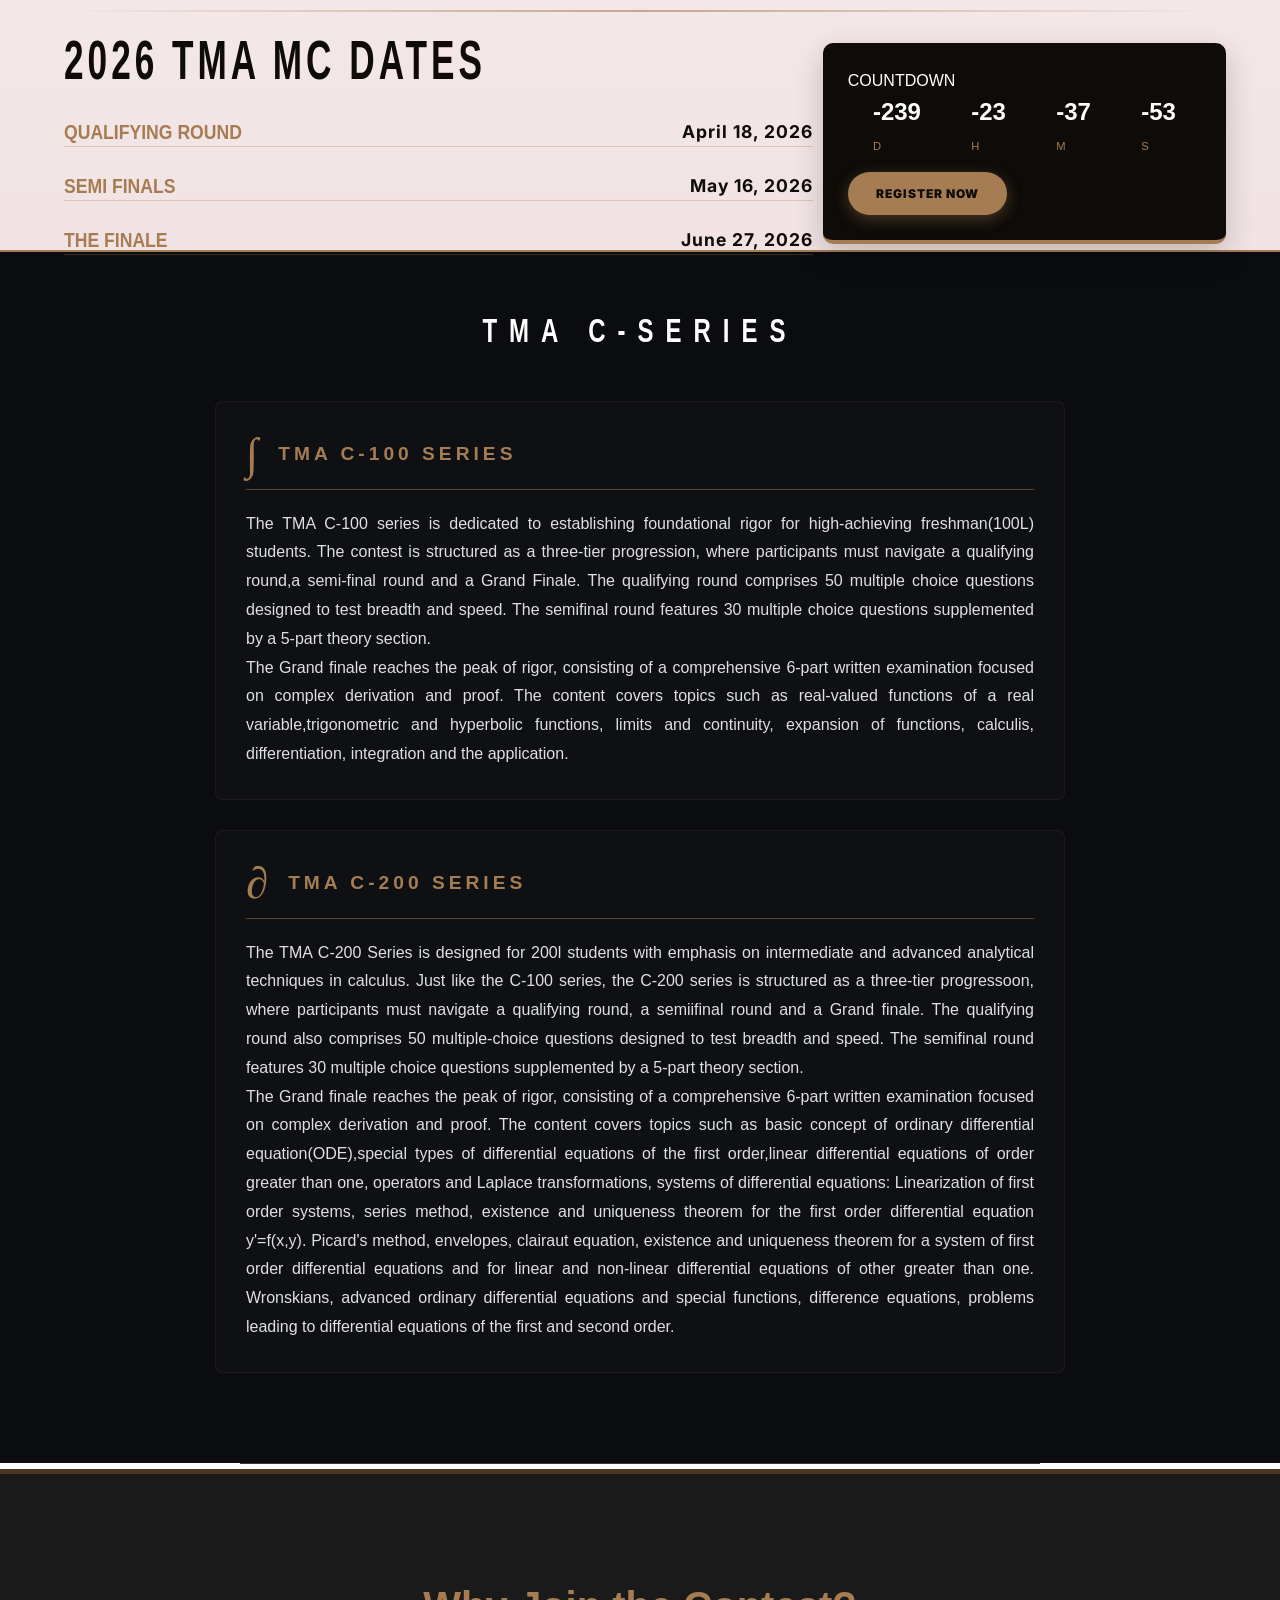
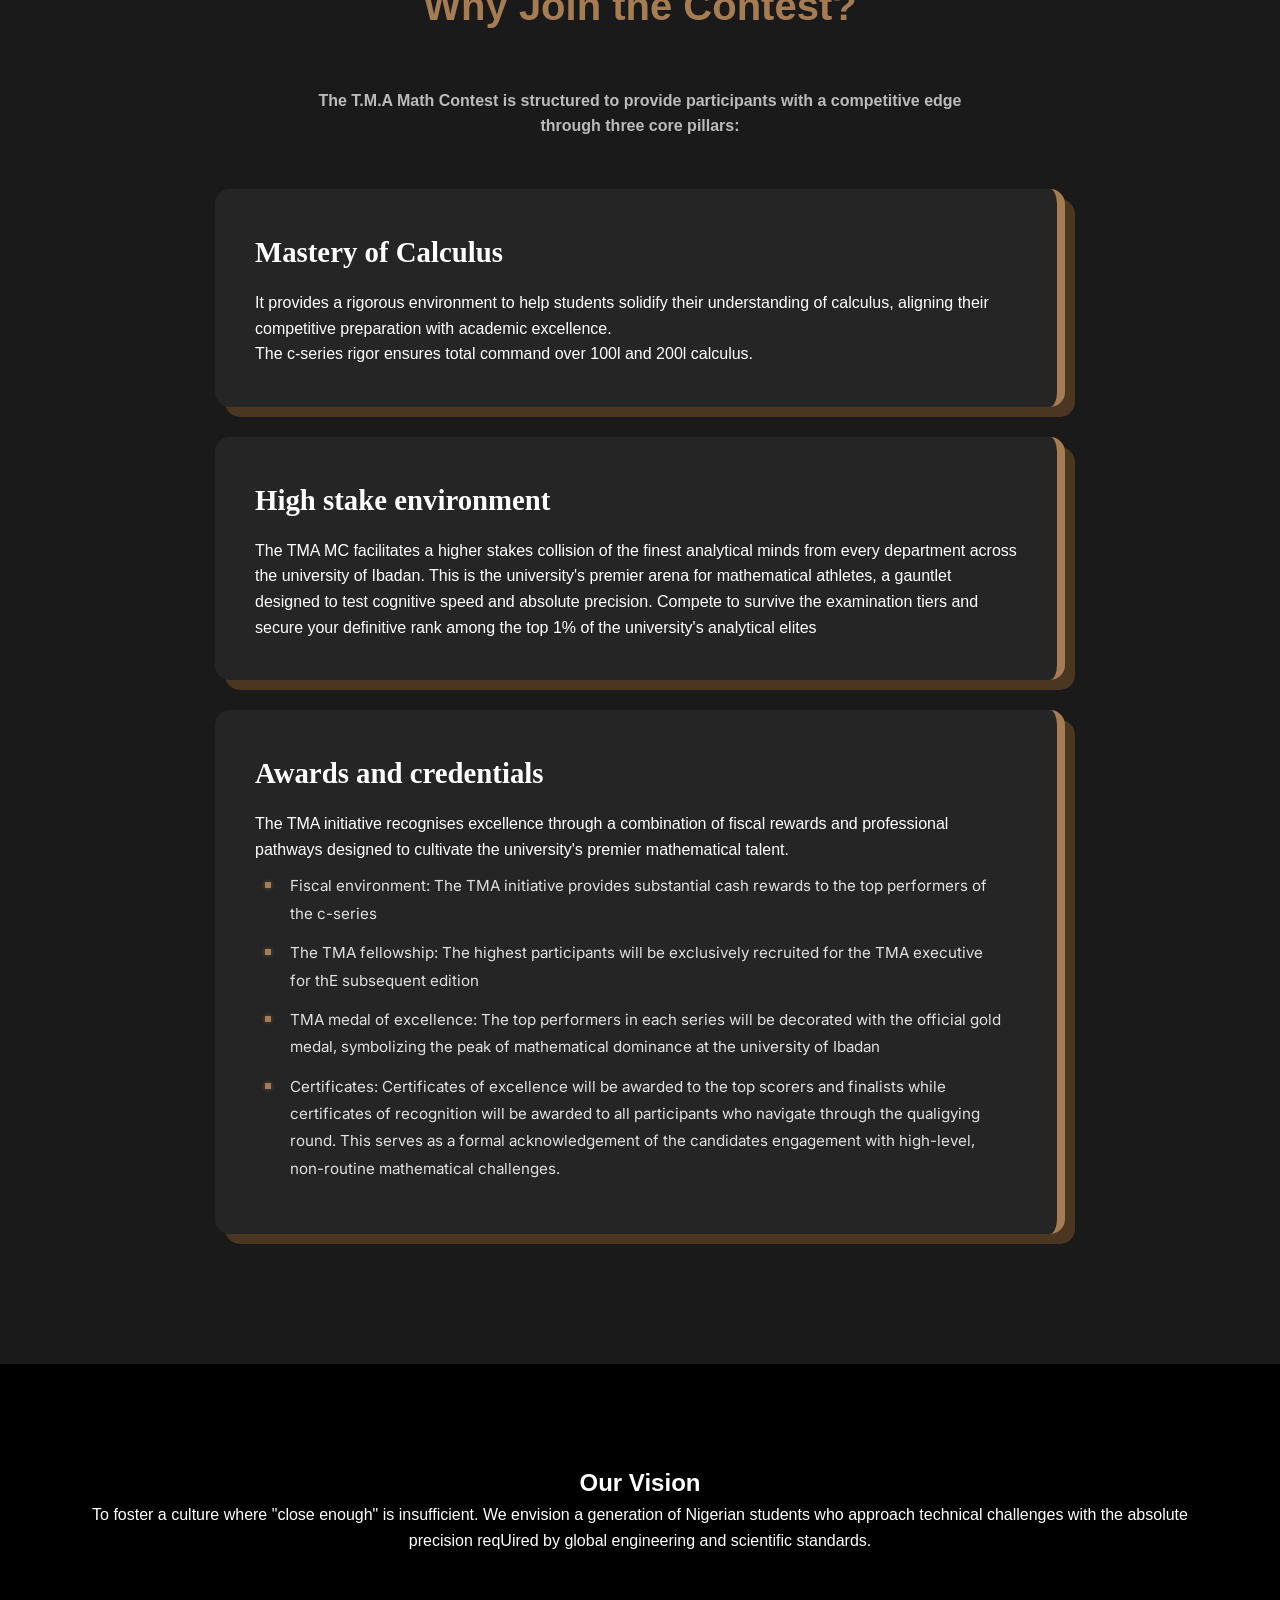
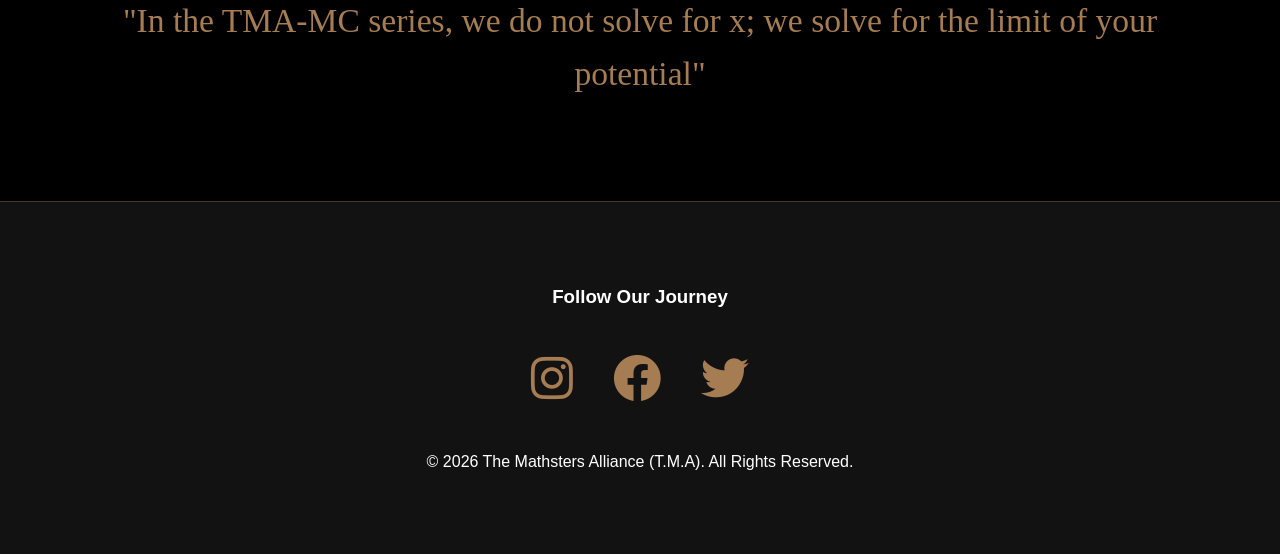
==== commit b4a1ee49: "Fix event dates and typos in index.html Updated event dates for the TMA Math Contest and corrected v" ====
--- a/index.html
+++ b/index.html
@@ -52,7 +52,7 @@
         <h2 class="glass-title"></h2>
         <div class="glass-divider"></div>
         <p class="glass-text">
-            The <b>Matsthers Alliance Maths Contest (TMA MC)</b></span> is an independent initiative designed to be the premier arena for mathematical excellence within the University of Ibadan. Founded to bridge the gap between academic theory and competitive problem-solving. <br><span class="brand-emphasis">The Masters Alliance</span> challenges the sharpest analytical minds to apply advanced calculus with speed, elegance, and absolute precision. The contest is open to freshman and sophomore students across all departments in the University, categorised into two competitive tracks; <span class="brand-emphasis">TMA C-100</span> and <span class="brand-emphasis">TMA C-200
+            The <b>Mathsters Alliance Maths Contest (TMA MC)</b></span> is an independent initiative designed to be the premier arena for mathematical excellence within the University of Ibadan. Founded to bridge the gap between academic theory and competitive problem-solving. <br><span class="brand-emphasis">The Mathsters Alliance</span> challenges the sharpest analytical minds to apply advanced calculus with speed, elegance, and absolute precision. The contest is open to freshman and sophomore students across all departments in the University, categorised into two competitive tracks; <span class="brand-emphasis">TMA C-100</span> and <span class="brand-emphasis">TMA C-200
         </p>
     </div>
 </section>
@@ -80,7 +80,7 @@
         <div class="dates-container">
             <div class="date-row">
                 <span class="event-name">Qualifying Round</span>
-                <span class="event-day">April 11, 2026</span>
+                <span class="event-day">April 18, 2026</span>
             </div>
             <div class="date-row">
                 <span class="event-name">Semi Finals</span>
@@ -88,7 +88,7 @@
             </div>
             <div class="date-row">
                 <span class="event-name">The Finale</span>
-                <span class="event-day">June 27,  2026</span>
+                <span class="event-day">June 27, 2026</span>
             </div>
         </div>
     </div>
@@ -121,7 +121,7 @@
         </div>
         <div class="series-text">
             <p>The TMA C-100 series is dedicated to establishing foundational rigor for high-achieving freshman(100L) students.
-            The contest is structured ass a three-tier progression, where participants must navigate a qualifying round,a semifinalround and a Grand Finale.
+            The contest is structured as a three-tier progression, where participants must navigate a qualifying round,a semi-final round and a Grand Finale.
             The qualifying round comprises 50 multiple choice questions designed to test breadth and speed. The semifinal round features 30 multiple choice questions supplemented by a 5-part theory section.<br>
             The Grand finale reaches the peak of rigor, consisting of a comprehensive 6-part written examination focused on complex derivation and proof.
             The content covers topics such as real-valued functions of a real variable,trigonometric and hyperbolic functions, limits and continuity, expansion of functions, calculis, differentiation, integration and the application.</p>
@@ -167,7 +167,7 @@
 
             <div class="pillar-step reveal slide-right">
                 <h3>High stake environment</h3>
-                <p>The TMA MC facilitates a higher stakes collision of the finest analytical minds from every department across the university of Ibadan. This is the university's premier arena for mathematical athletes- a gauntlet designed to test cognitive speed and absolute precision. Compete to survive the examination tiers and secure your definitive rank among the top 1% of the university's analytical elites</p>
+                <p>The TMA MC facilitates a higher stakes collision of the finest analytical minds from every department across the university of Ibadan. This is the university's premier arena for mathematical athletes, a gauntlet designed to test cognitive speed and absolute precision. Compete to survive the examination tiers and secure your definitive rank among the top 1% of the university's analytical elites</p>
             </div>
 
             <div class="pillar-step reveal slide-left">
@@ -175,9 +175,9 @@
                 <p>The TMA initiative recognises excellence through a combination of fiscal rewards and professional pathways designed to cultivate the university's premier mathematical talent.</p>
             <ul class="tma-bullet-list">
                     <li>Fiscal environment: The TMA initiative provides substantial cash rewards to the top performers of the c-series</li>
-        <li>The TMA fellowship: The highest participants will be exclusively recruited for the TMA executive for th subsequent edition</li>
+        <li>The TMA fellowship: The highest participants will be exclusively recruited for the TMA executive for thE subsequent edition</li>
         <li>TMA medal of excellence: The top performers in each series will be decorated with the official gold medal, symbolizing the peak of mathematical dominance at the university of Ibadan</li>
-         <li>Certificates: Certificates of excellence will be awaarded to the top scorers and finalists while the certificates of recognition will be awarded to all participantswho navigate through the qualigying round. This serves as a formal acknowledgement of the candidates engagement with high-level, non-routine mathematical challenges.</li>
+         <li>Certificates: Certificates of excellence will be awarded to the top scorers and finalists while certificates of recognition will be awarded to all participants who navigate through the qualigying round. This serves as a formal acknowledgement of the candidates engagement with high-level, non-routine mathematical challenges.</li>
     </ul>
             </div>
         </div>
@@ -186,7 +186,7 @@
     <section class="vision-dark reveal slide-up">
         <div class="content-container">
             <h2>Our Vision</h2>
-            <p>To foster a culture where "close enough" is insufficient. We envision a generation of Nigerian students who approach technical challenges with the absolute precision reqired by global engineering and scientific standards.</p>
+            <p>To foster a culture where "close enough" is insufficient. We envision a generation of Nigerian students who approach technical challenges with the absolute precision reqUired by global engineering and scientific standards.</p>
             <p class="final-quote">"In the TMA-MC series, we do not solve for x; we solve for the limit of your potential"</p>
         </div>
     </section>
@@ -207,4 +207,5 @@
 
     <script src="script.js"></script>
 </body>
-</html>+
+</html>
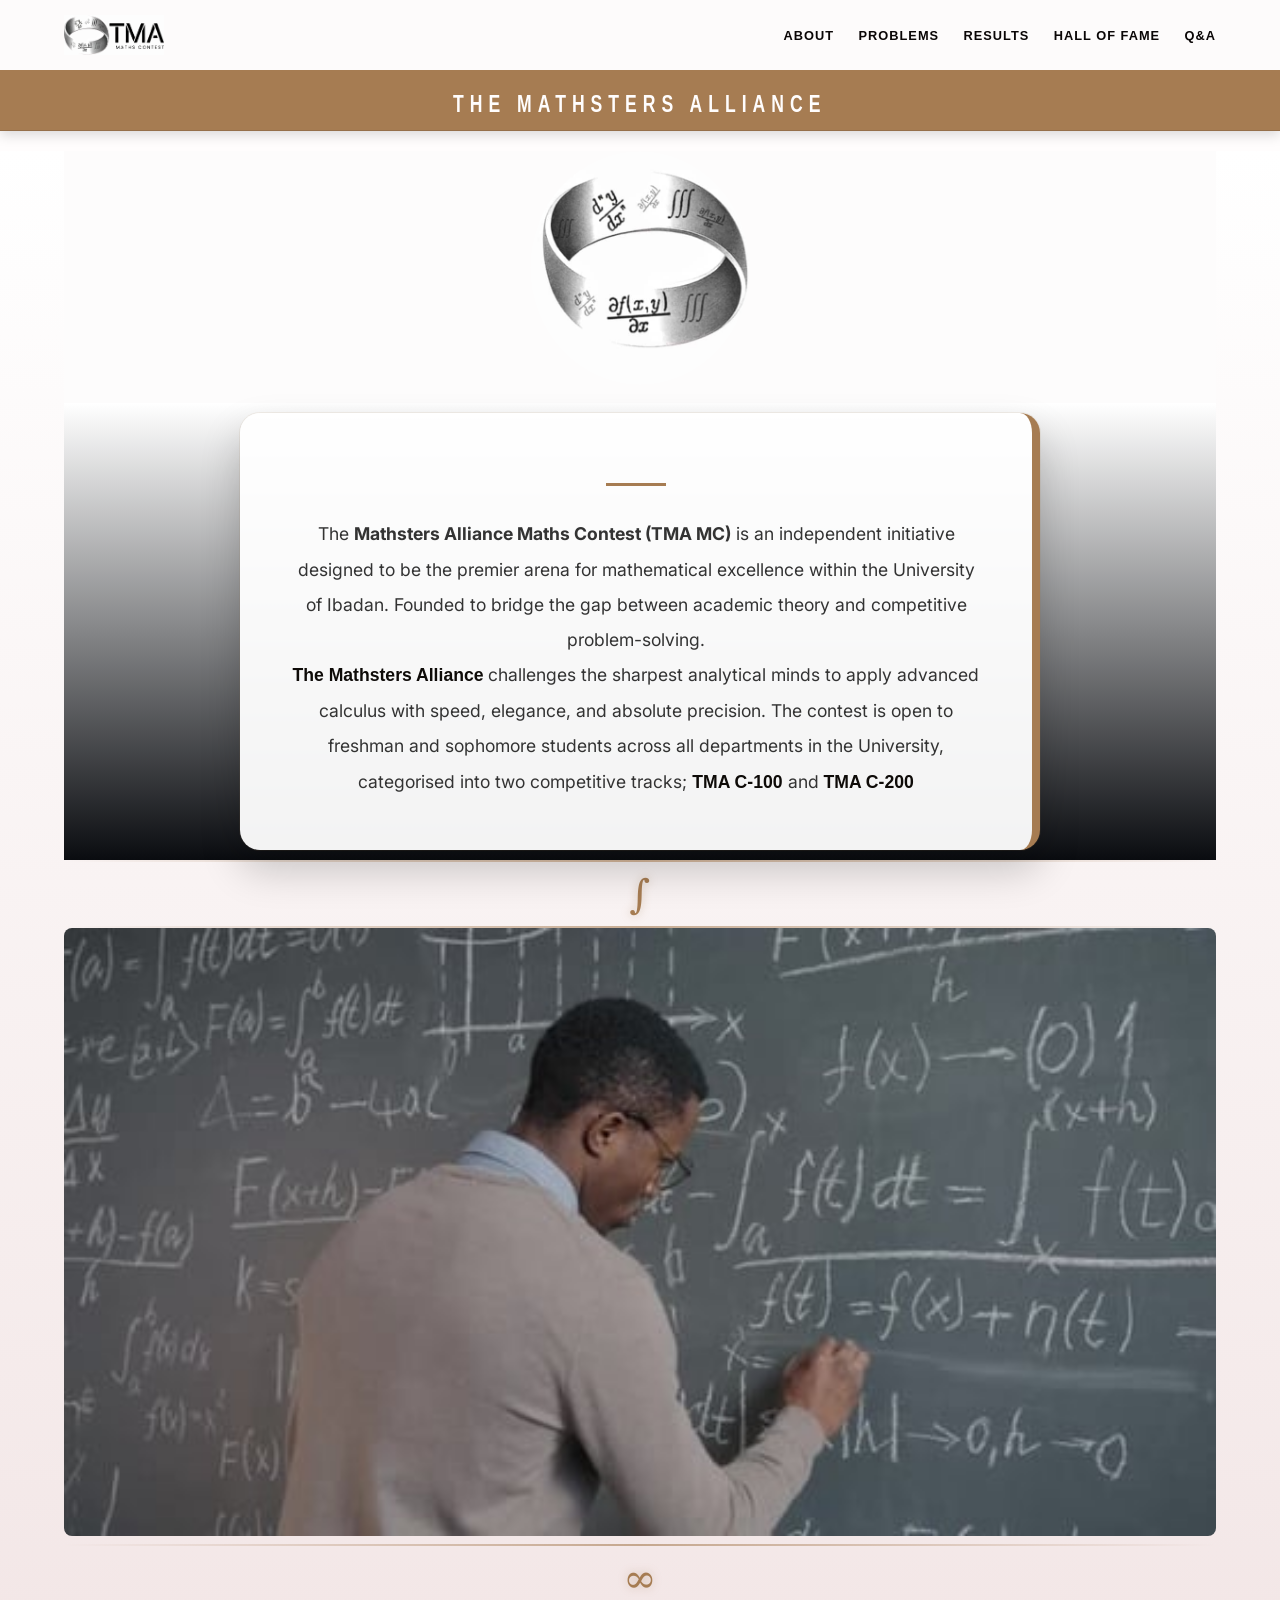
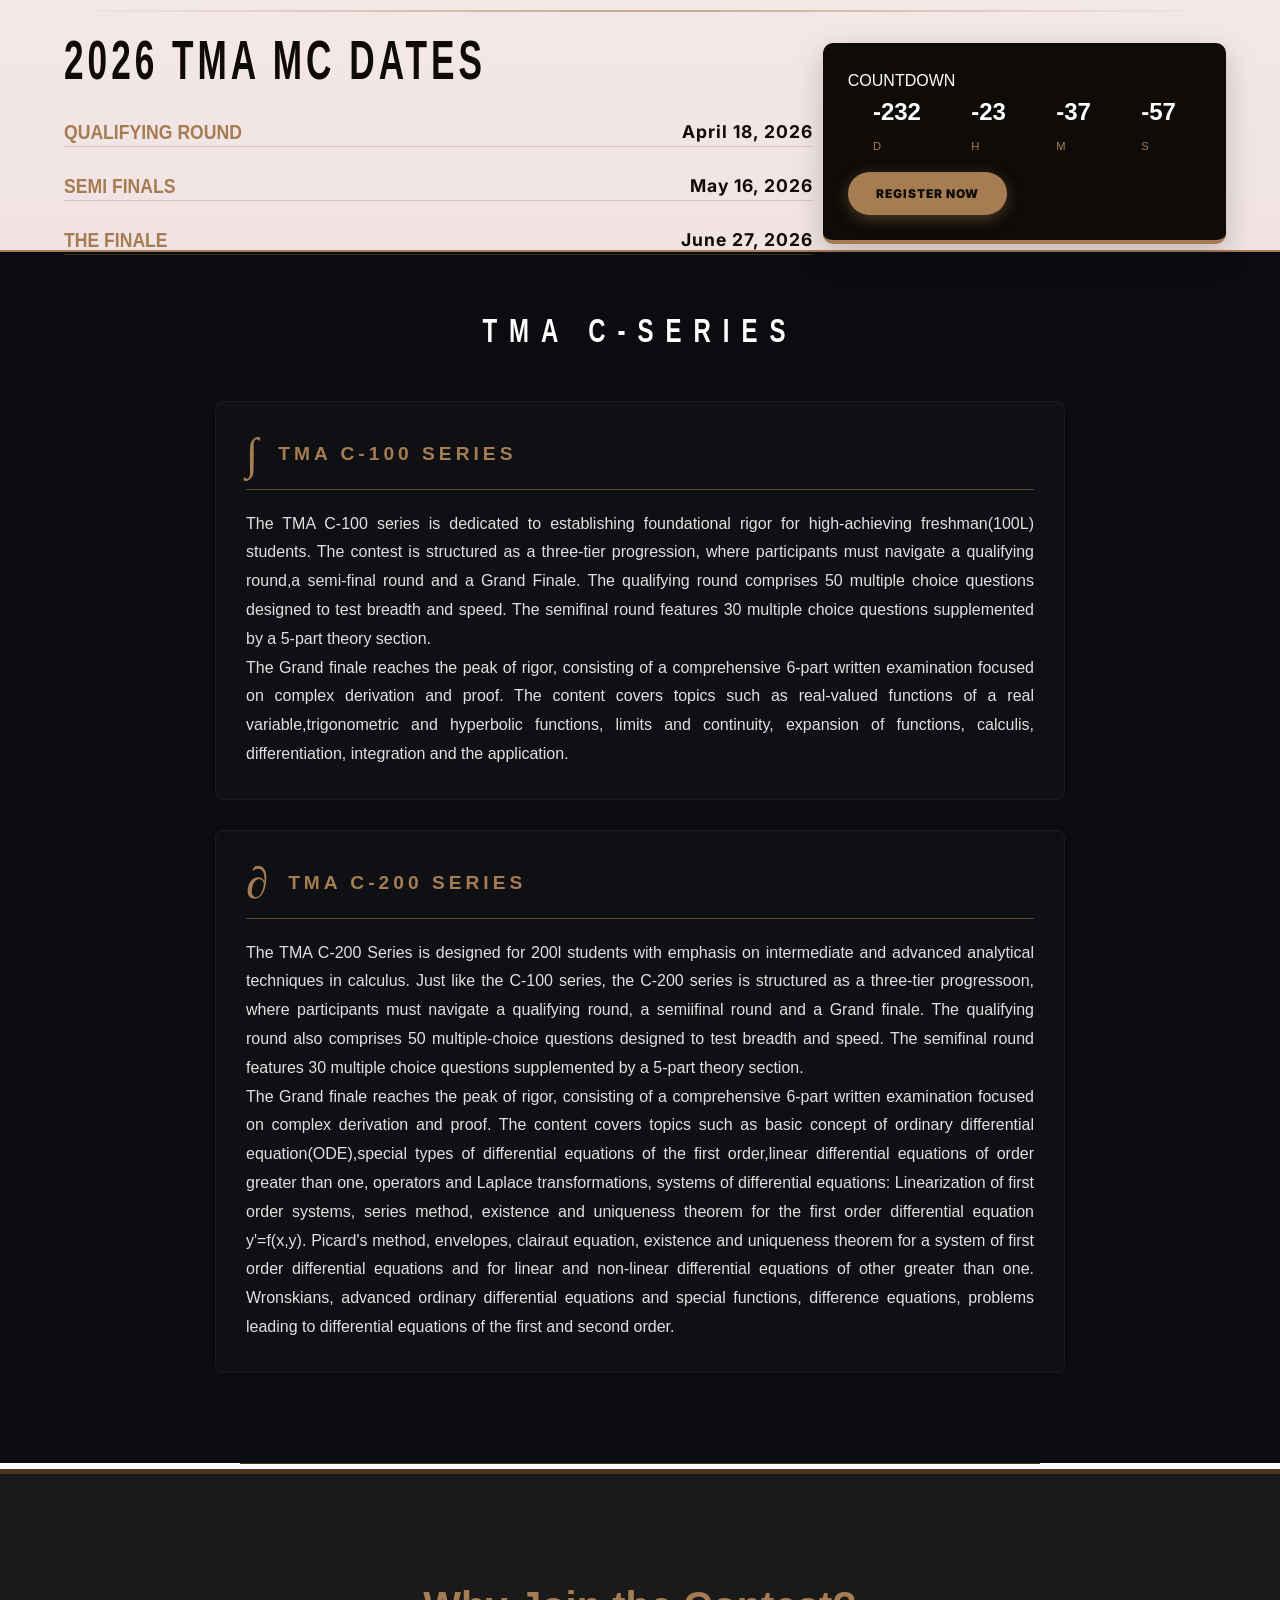
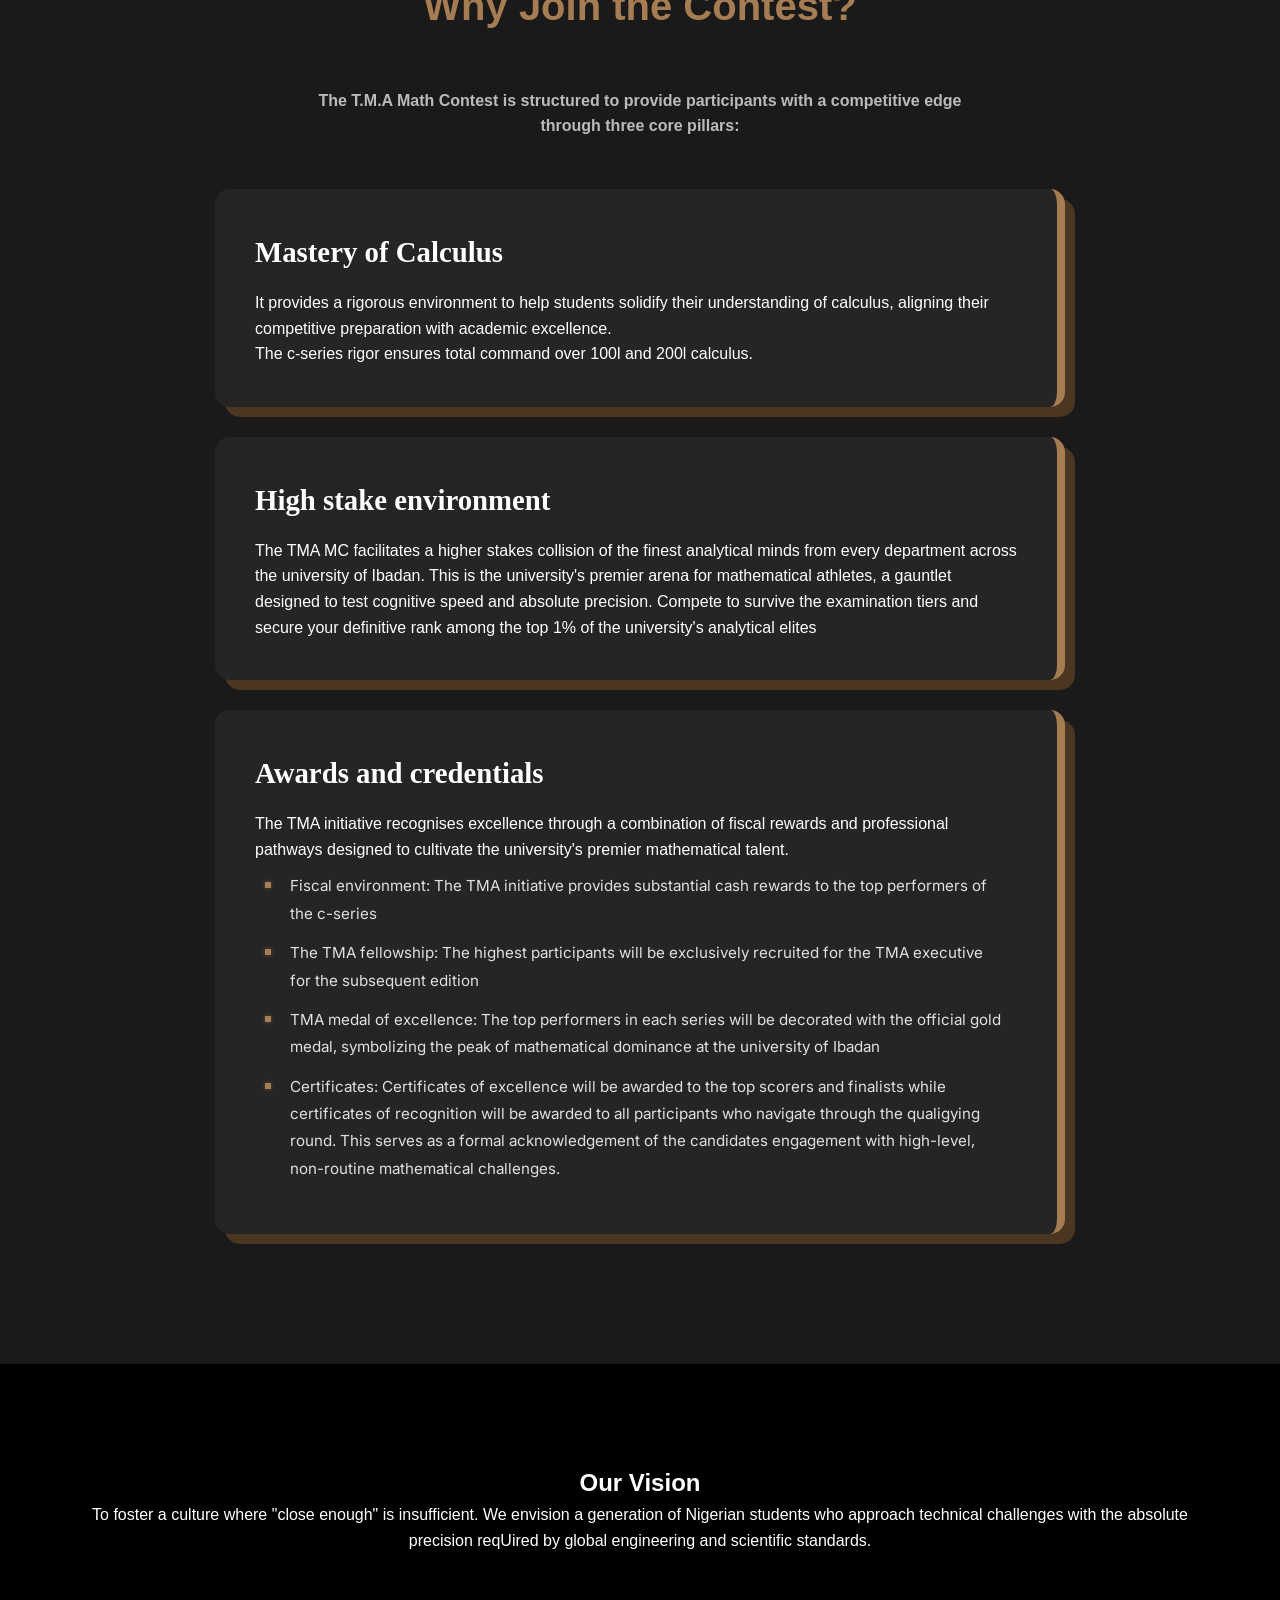
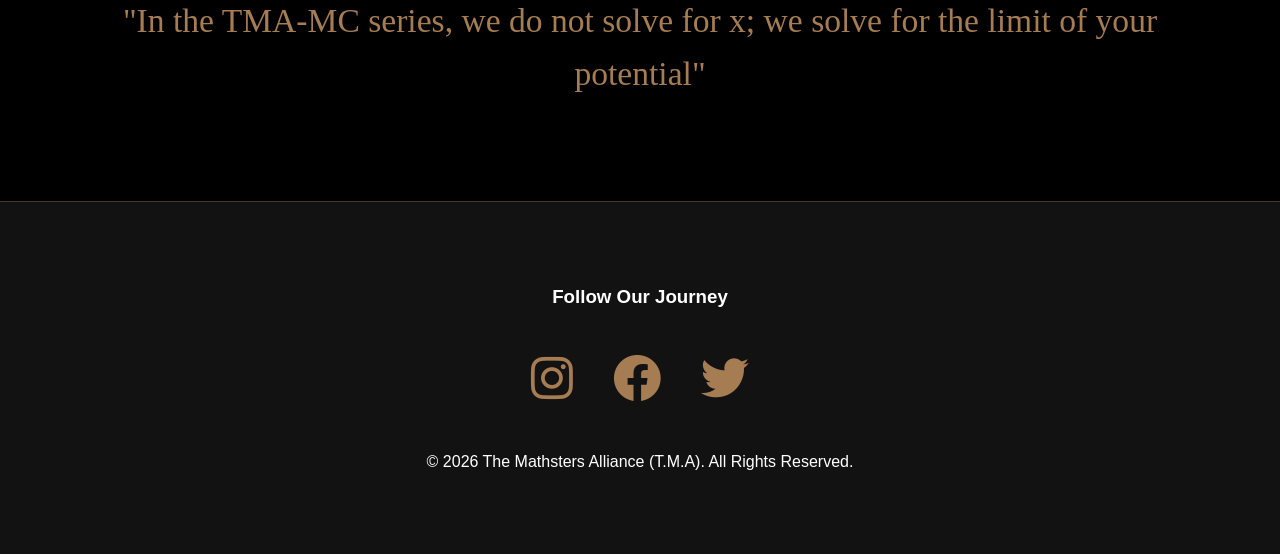
==== commit 71316b01: "Update index.html" ====
--- a/index.html
+++ b/index.html
@@ -175,7 +175,7 @@
                 <p>The TMA initiative recognises excellence through a combination of fiscal rewards and professional pathways designed to cultivate the university's premier mathematical talent.</p>
             <ul class="tma-bullet-list">
                     <li>Fiscal environment: The TMA initiative provides substantial cash rewards to the top performers of the c-series</li>
-        <li>The TMA fellowship: The highest participants will be exclusively recruited for the TMA executive for thE subsequent edition</li>
+        <li>The TMA fellowship: The highest participants will be exclusively recruited for the TMA executive for the subsequent edition</li>
         <li>TMA medal of excellence: The top performers in each series will be decorated with the official gold medal, symbolizing the peak of mathematical dominance at the university of Ibadan</li>
          <li>Certificates: Certificates of excellence will be awarded to the top scorers and finalists while certificates of recognition will be awarded to all participants who navigate through the qualigying round. This serves as a formal acknowledgement of the candidates engagement with high-level, non-routine mathematical challenges.</li>
     </ul>
@@ -209,3 +209,4 @@
 </body>
 
 </html>
+
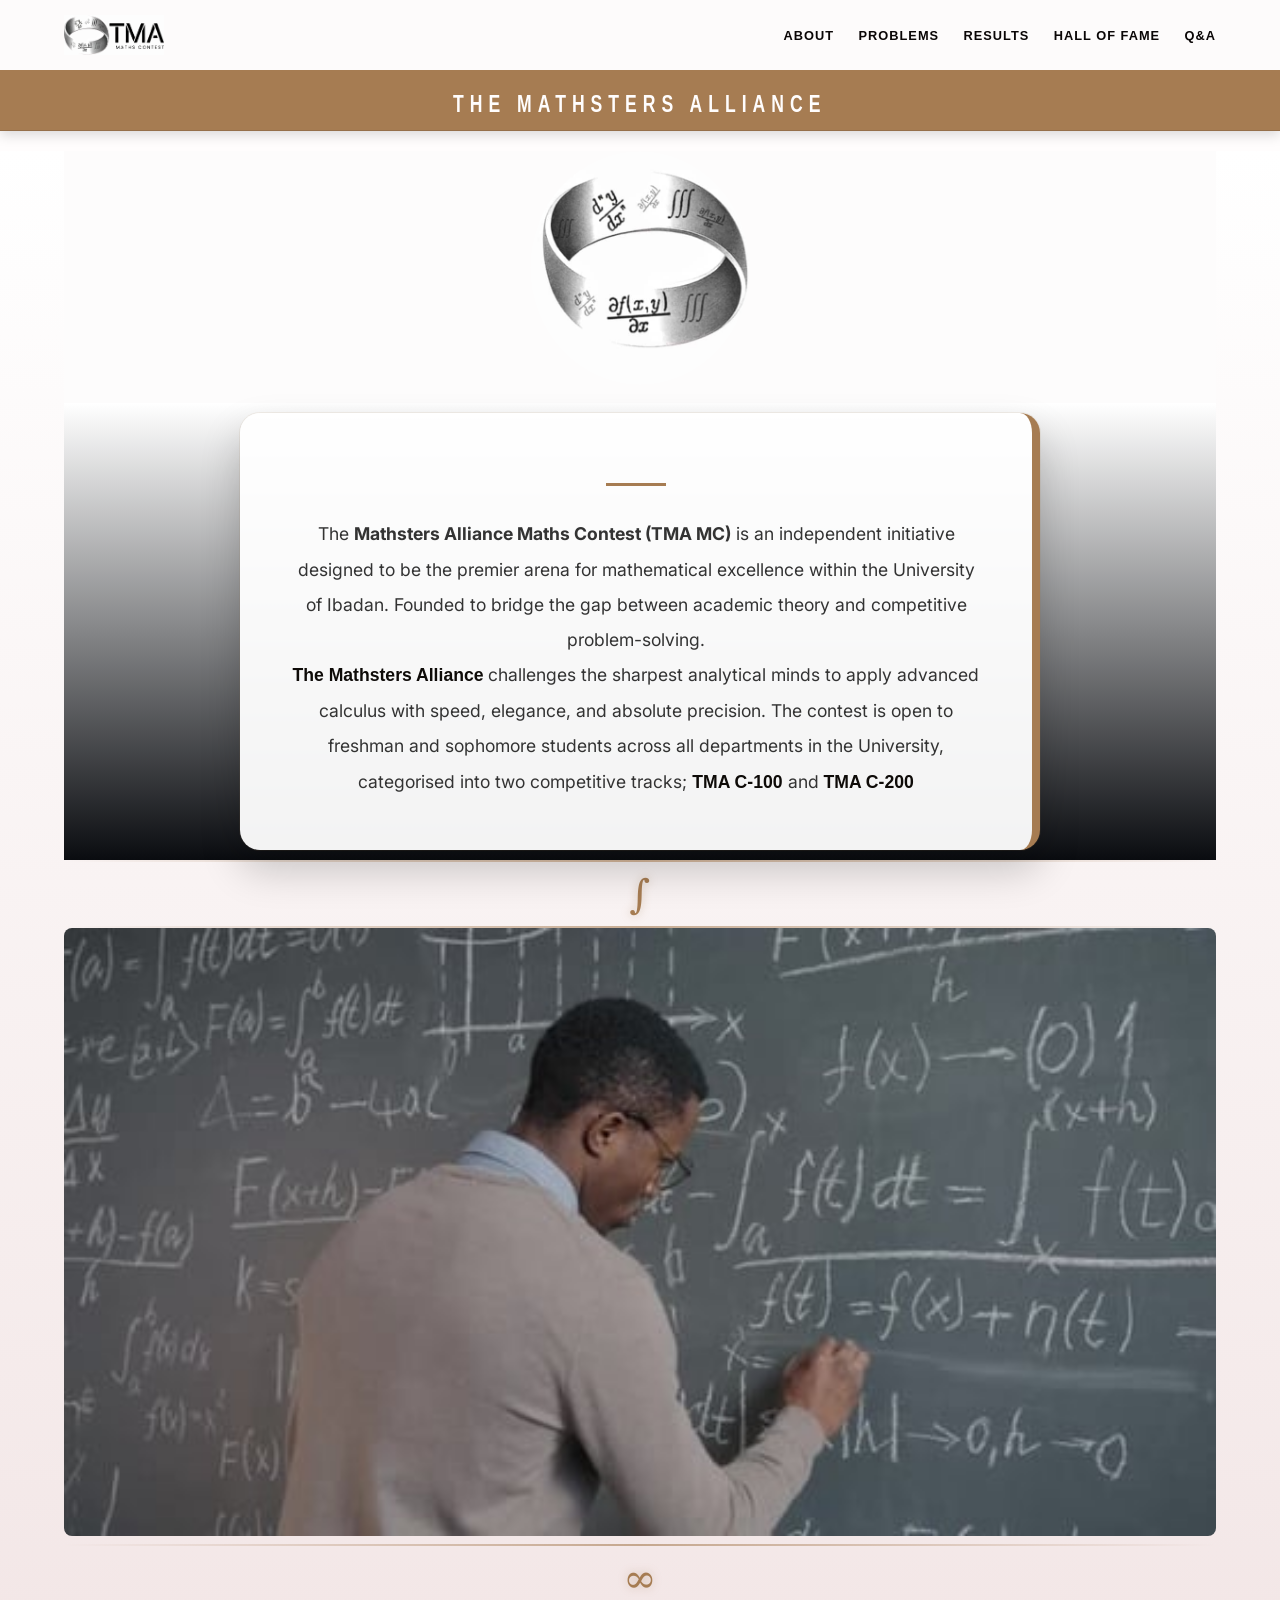
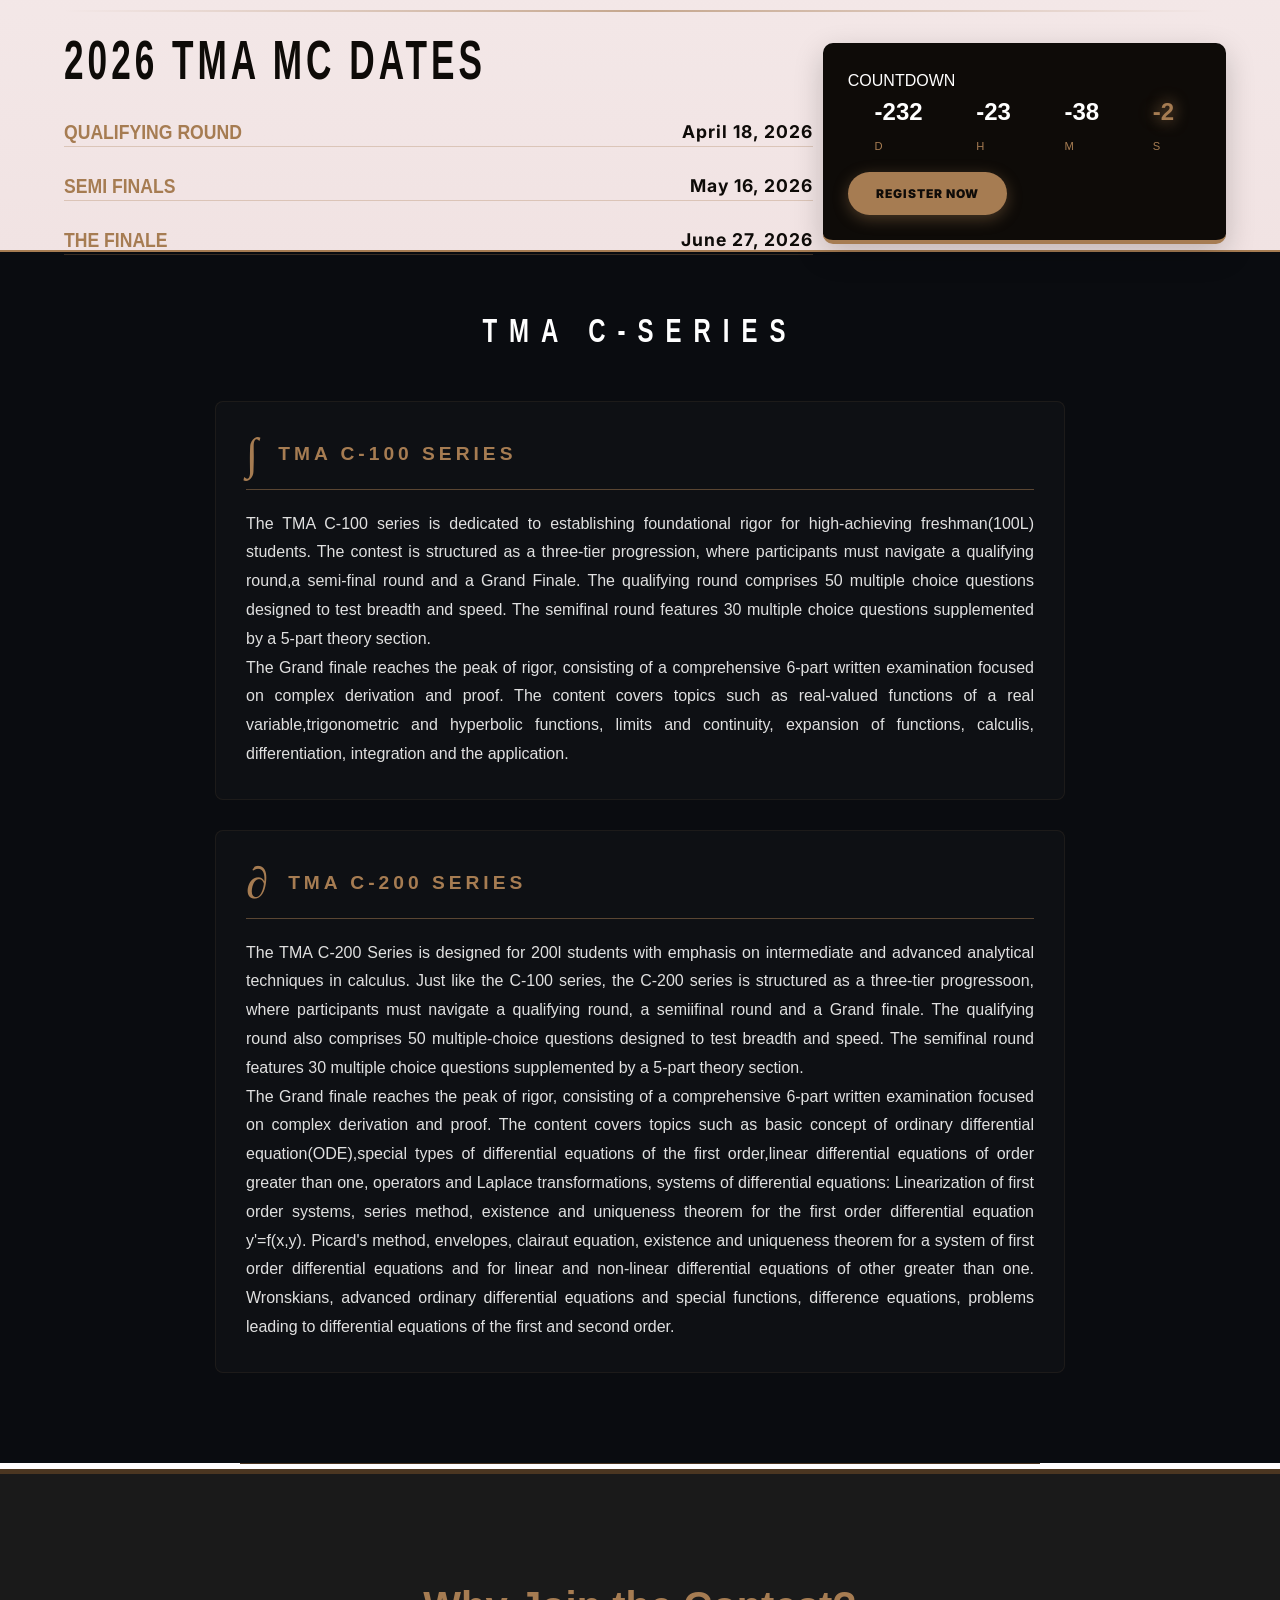
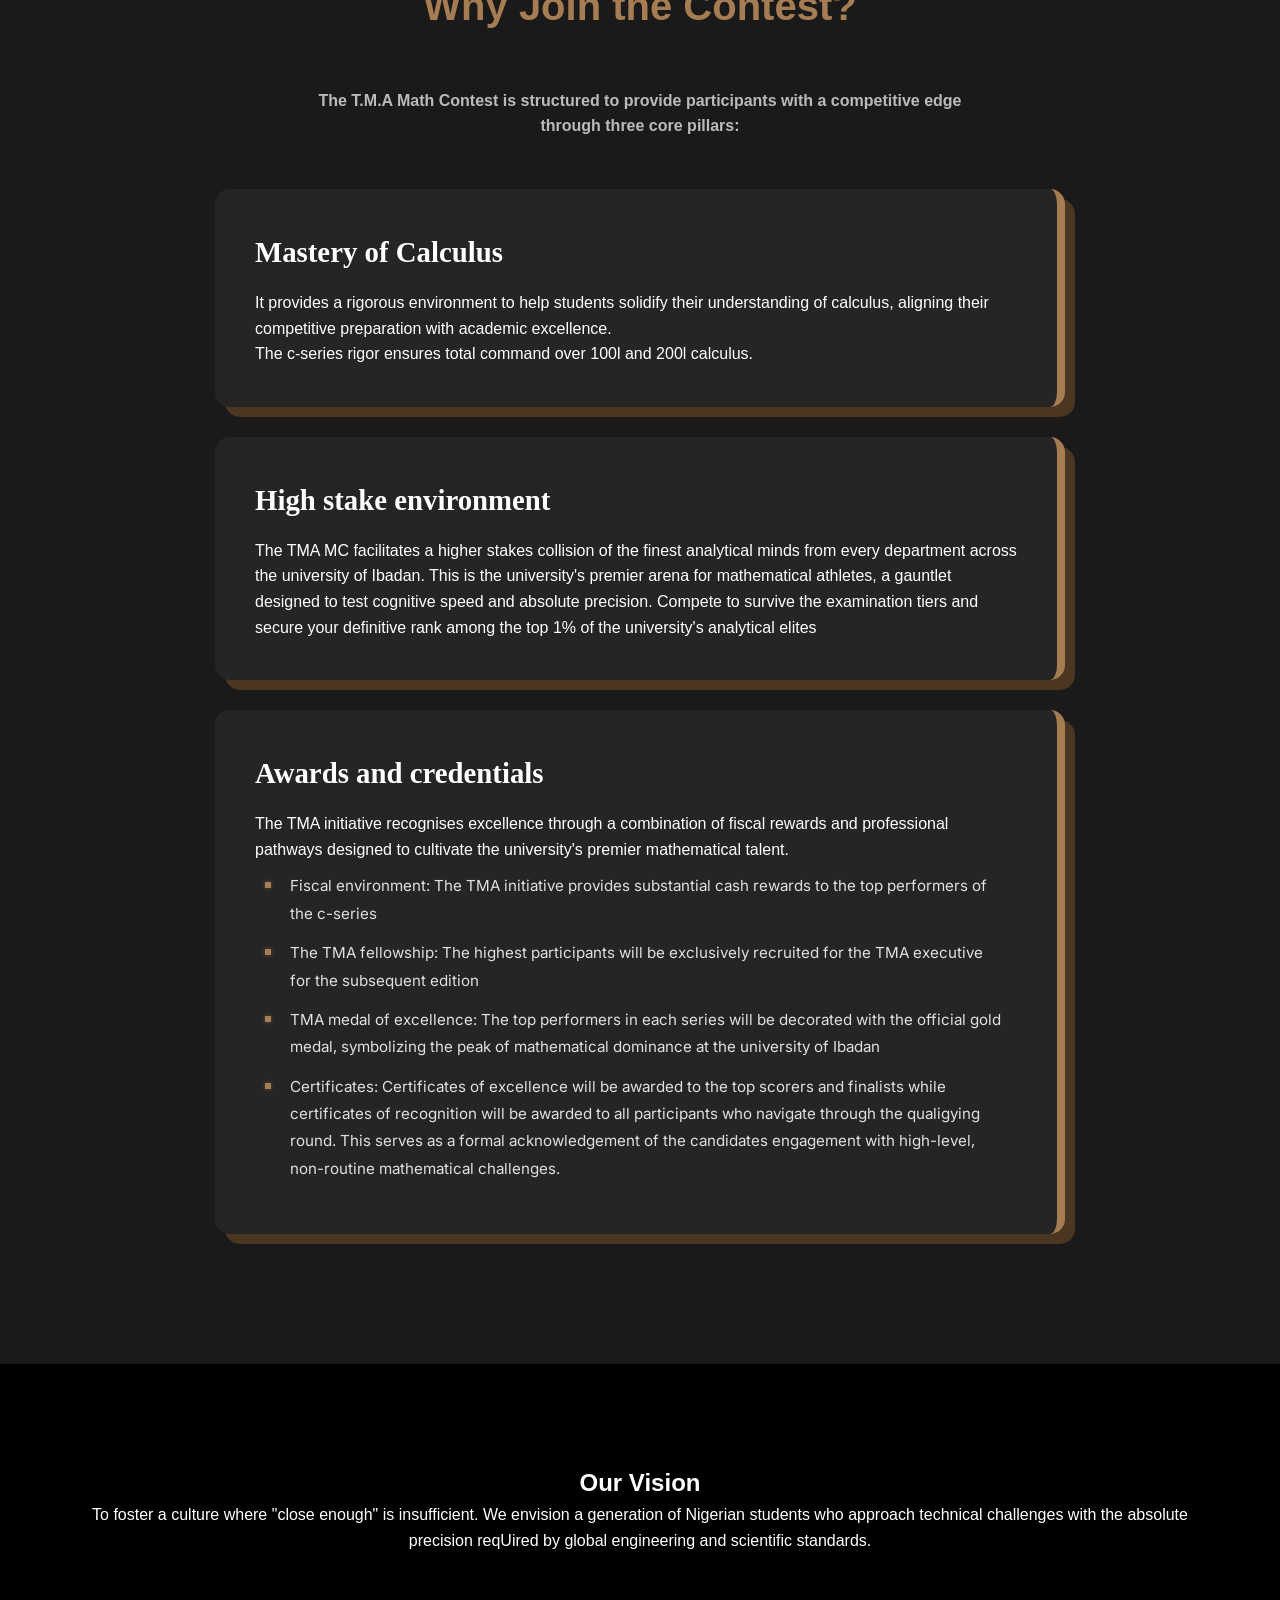
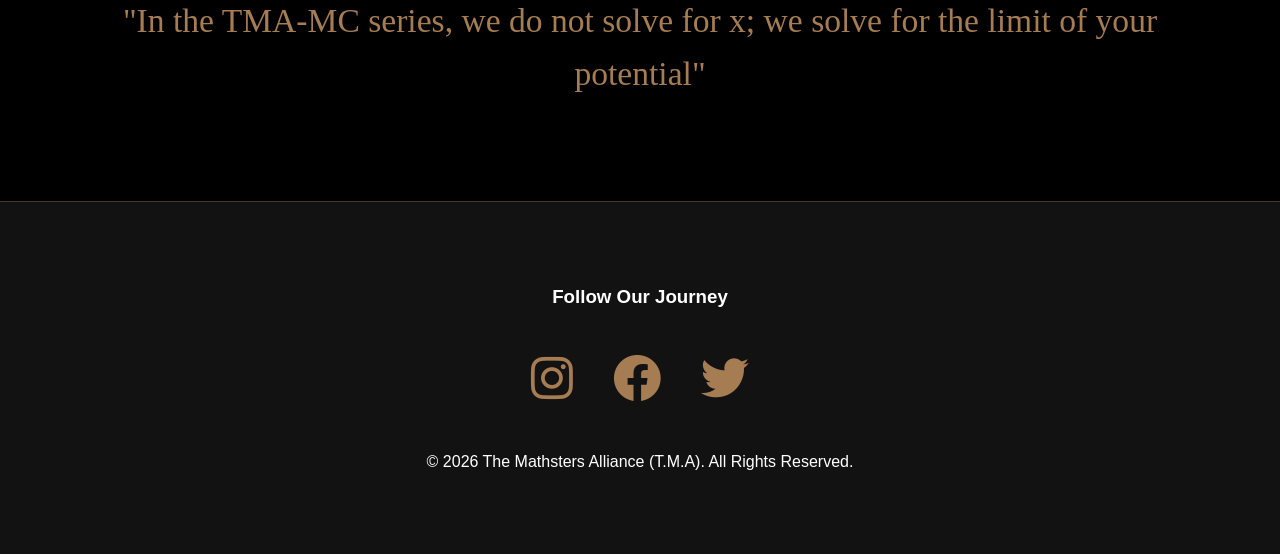
==== commit 275bdbde: "Fix HTML encoding issues in index.html" ====
--- a/index.html
+++ b/index.html
@@ -102,7 +102,7 @@
                 <div class="t-block"><span id="minutes">00</span><small>M</small></div>
                 <div class="t-block"><span id="seconds">00</span><small>S</small></div>
             </div>
-            <a href="https://forms.gle/sRTiDrSN5R5mvJWo9" target="_blank" class="register-pill">REGISTER NOW</a>
+            <a href="https://forms.gle/VSttquf4NvK8KuZR7" target="_blank" class="register-pill">REGISTER NOW</a>
         </div>
     </div>
 </div>
@@ -203,10 +203,11 @@
         </div>
     </footer>
 
-    <a href="https://forms.gle/sRTiDrSN5R5mvJWo9" class="floating-reg" id="floatBtn">Register</a>
+    <a href="https://forms.gle/VSttquf4NvK8KuZR7" class="floating-reg" id="floatBtn">Register</a>
 
     <script src="script.js"></script>
 </body>
 
 </html>
 
+
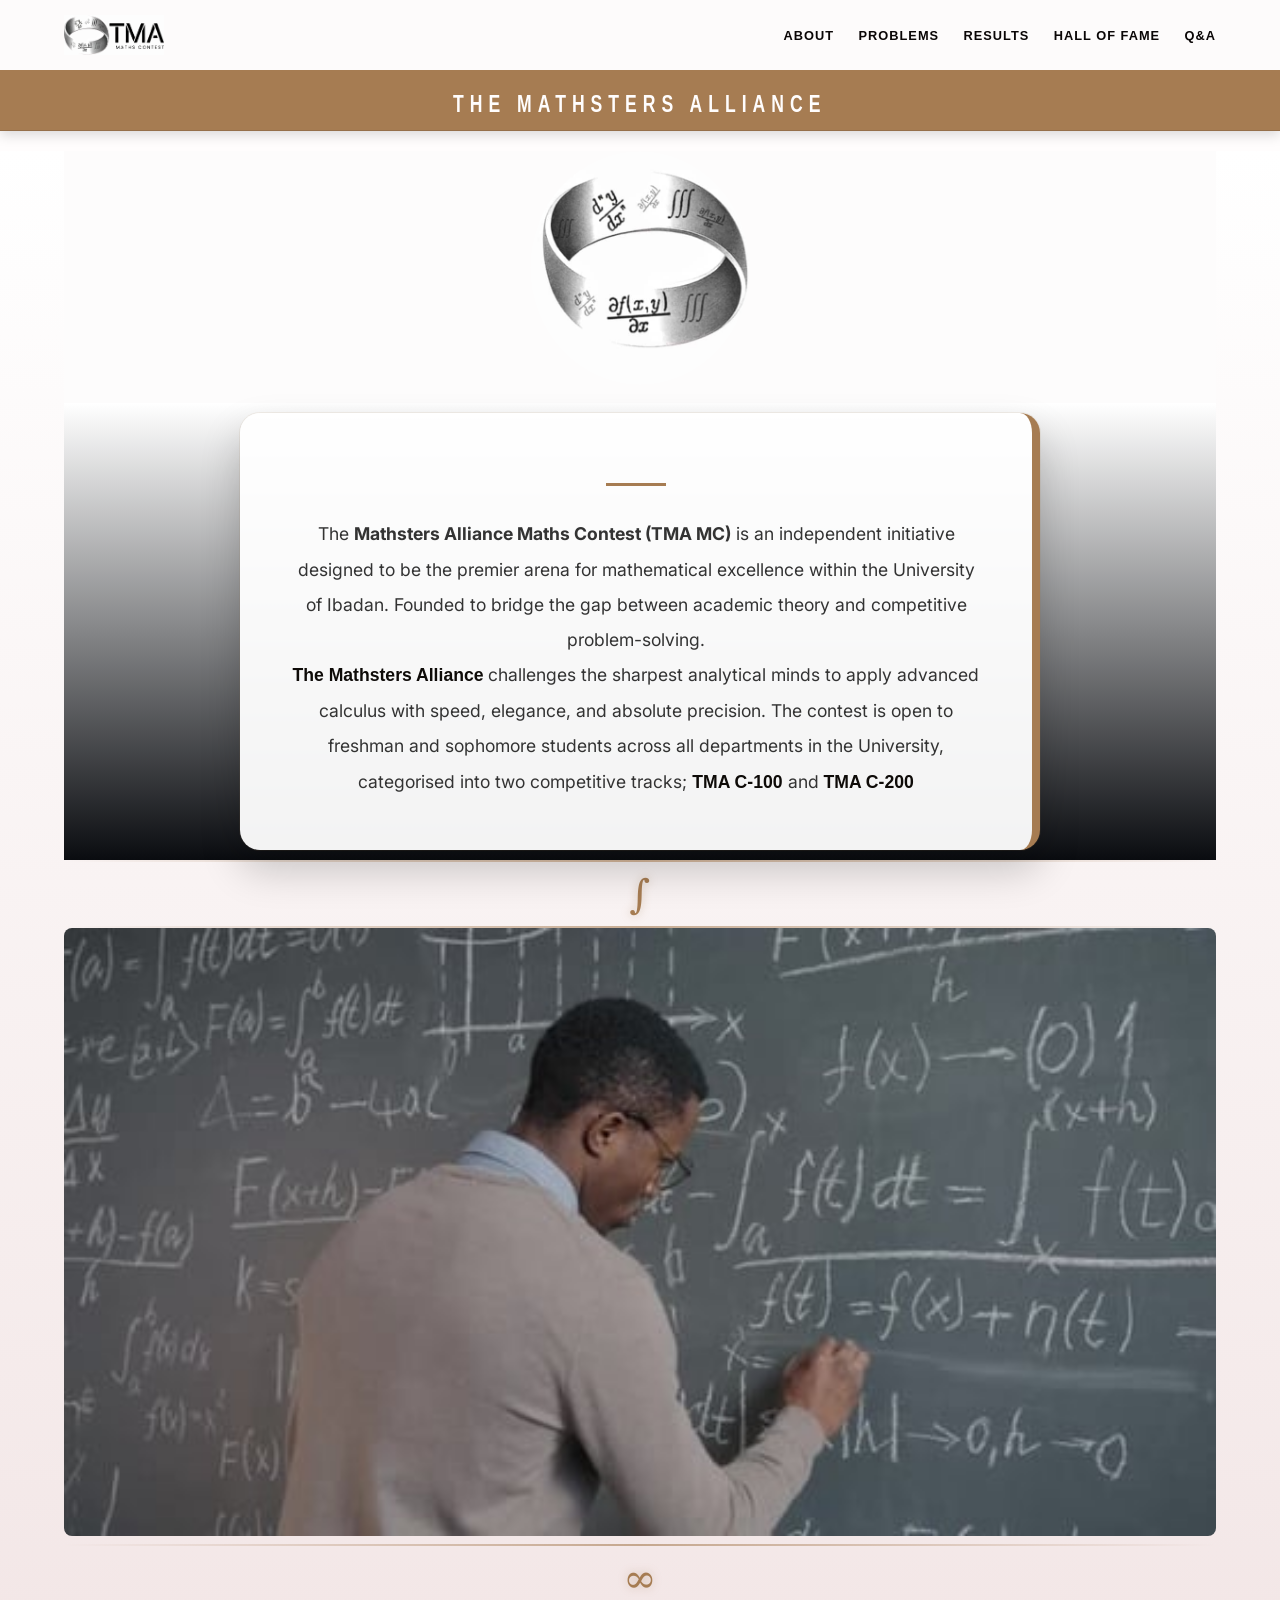
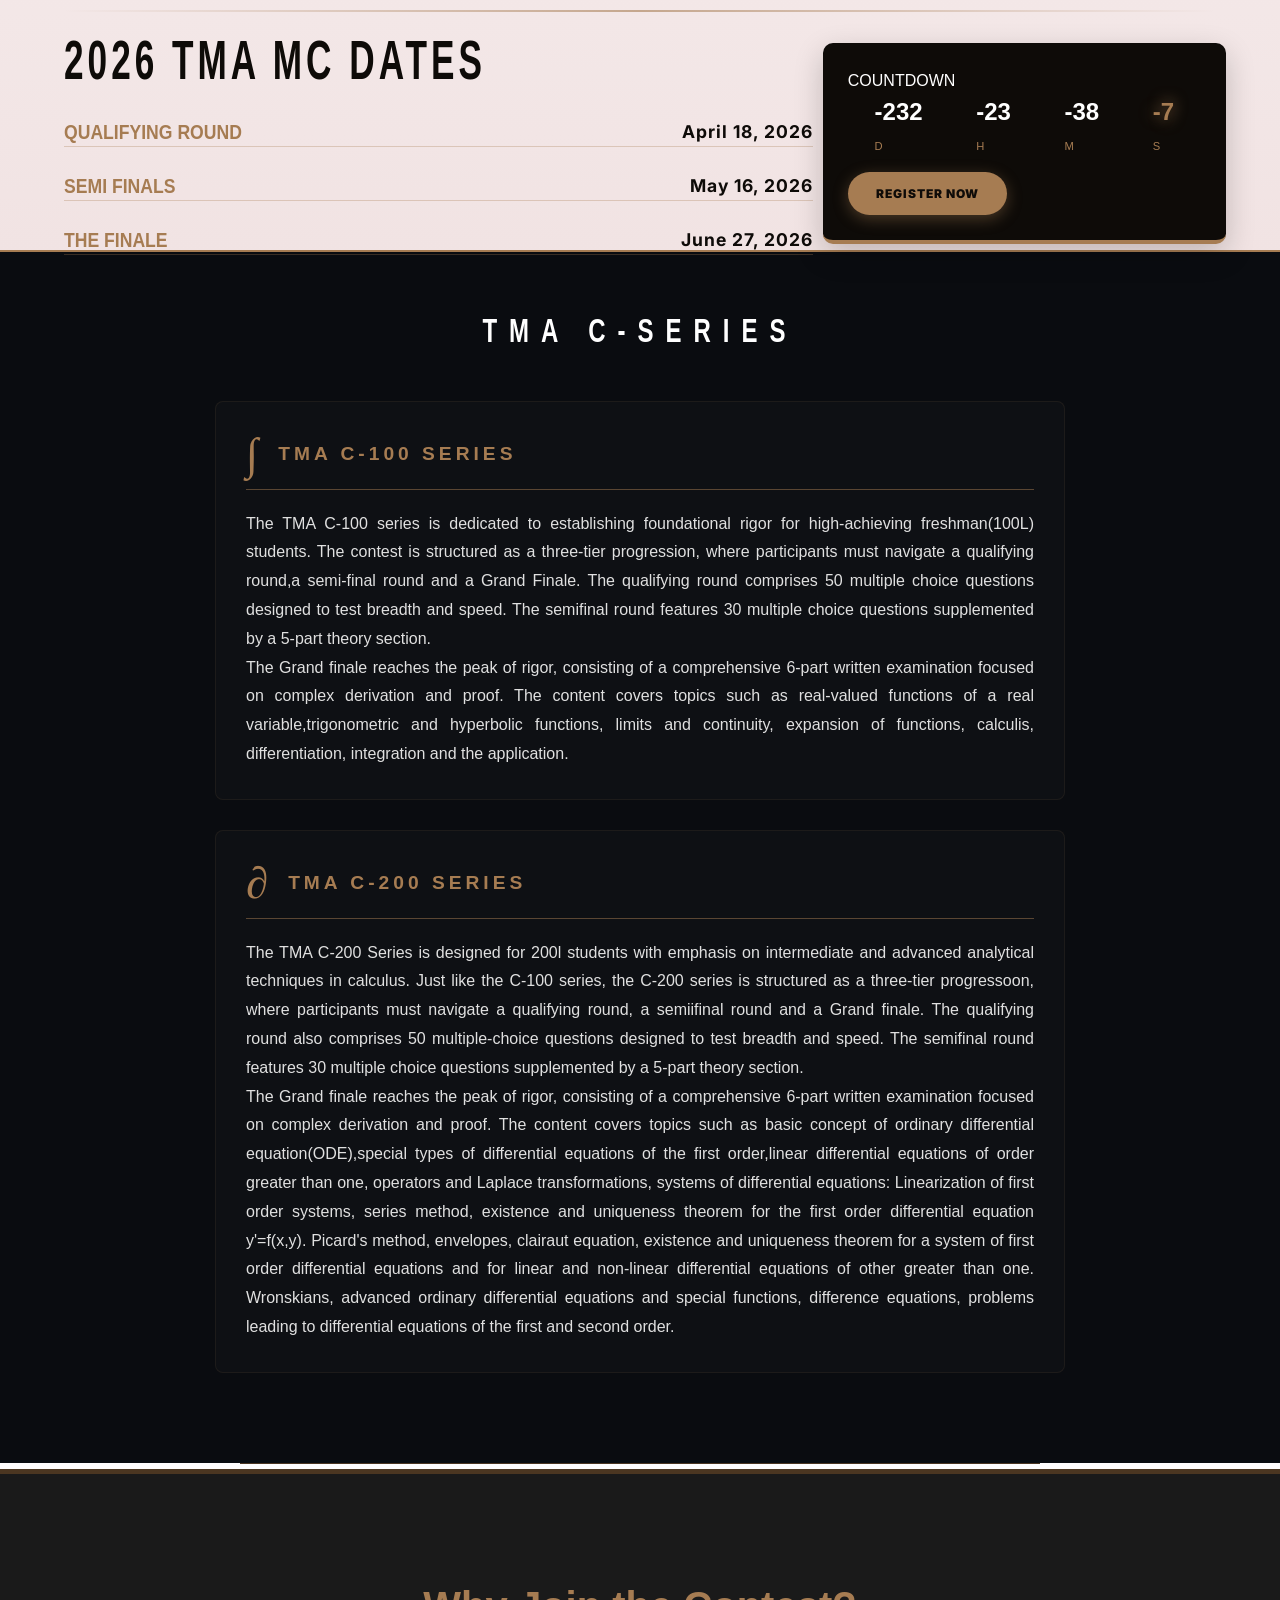
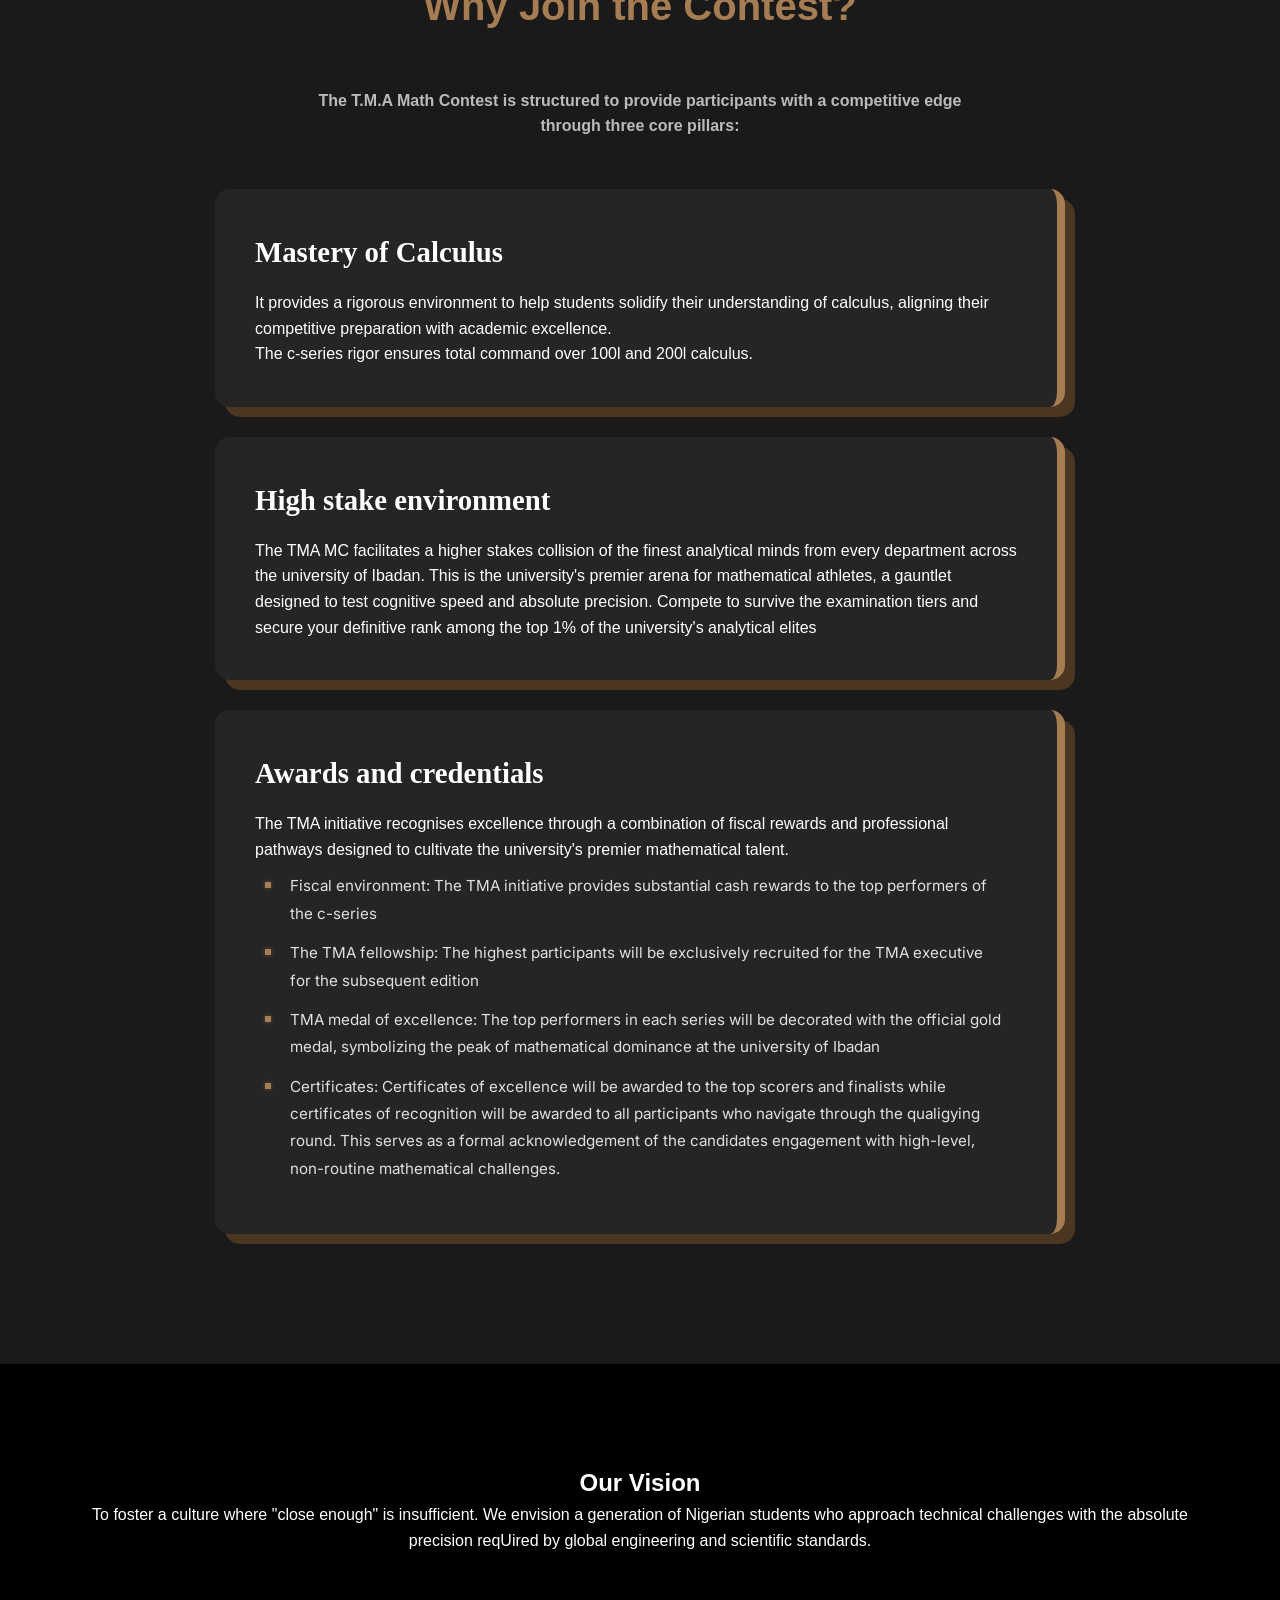
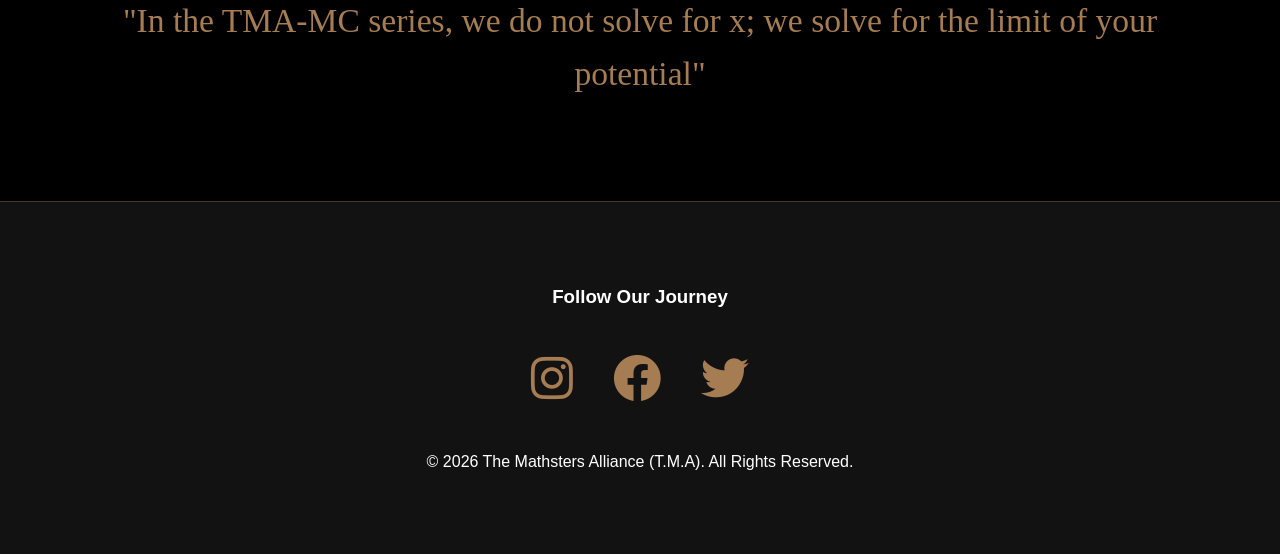
==== commit 65d0a21f: "Update index.html" ====
--- a/index.html
+++ b/index.html
@@ -15,19 +15,19 @@
             <img src="tmelogo.png" alt="TMA Logo" class="logo">
             <nav class="desktop-links">
                 <a href="about.html">About</a>
-                <a href="rules.html">problems</a>
-                <a href="prizes.html">Results</a>
-                <a href="register.html">Hall of fame</a>
-                <a href="contact.html">Q&A</a>
+                <a href="problems.html">problems</a>
+                <a href="results.html">Results</a>
+                <a href="halloffame.html">Hall of fame</a>
+                <a href="qaa.html">Q&A</a>
             </nav>
             <button class="menu-btn" id="menuBtn">Menu ≡</button>
         </div>
         <div class="mobile-dropdown" id="mobileMenu">
             <a href="about.html">About</a>
-            <a href="rules.html">problems</a>
-            <a href="prizes.html">Results</a>
-            <a href="register.html">Hall of fame</a>
-            <a href="contact.html">Q&A</a>
+            <a href="problems.html">problems</a>
+            <a href="results.html">Results</a>
+            <a href="halloffame.html">Hall of fame</a>
+            <a href="qaa.html">Q&A</a>
         </div>
         
     </header>
@@ -211,3 +211,4 @@
 </html>
 
 
+
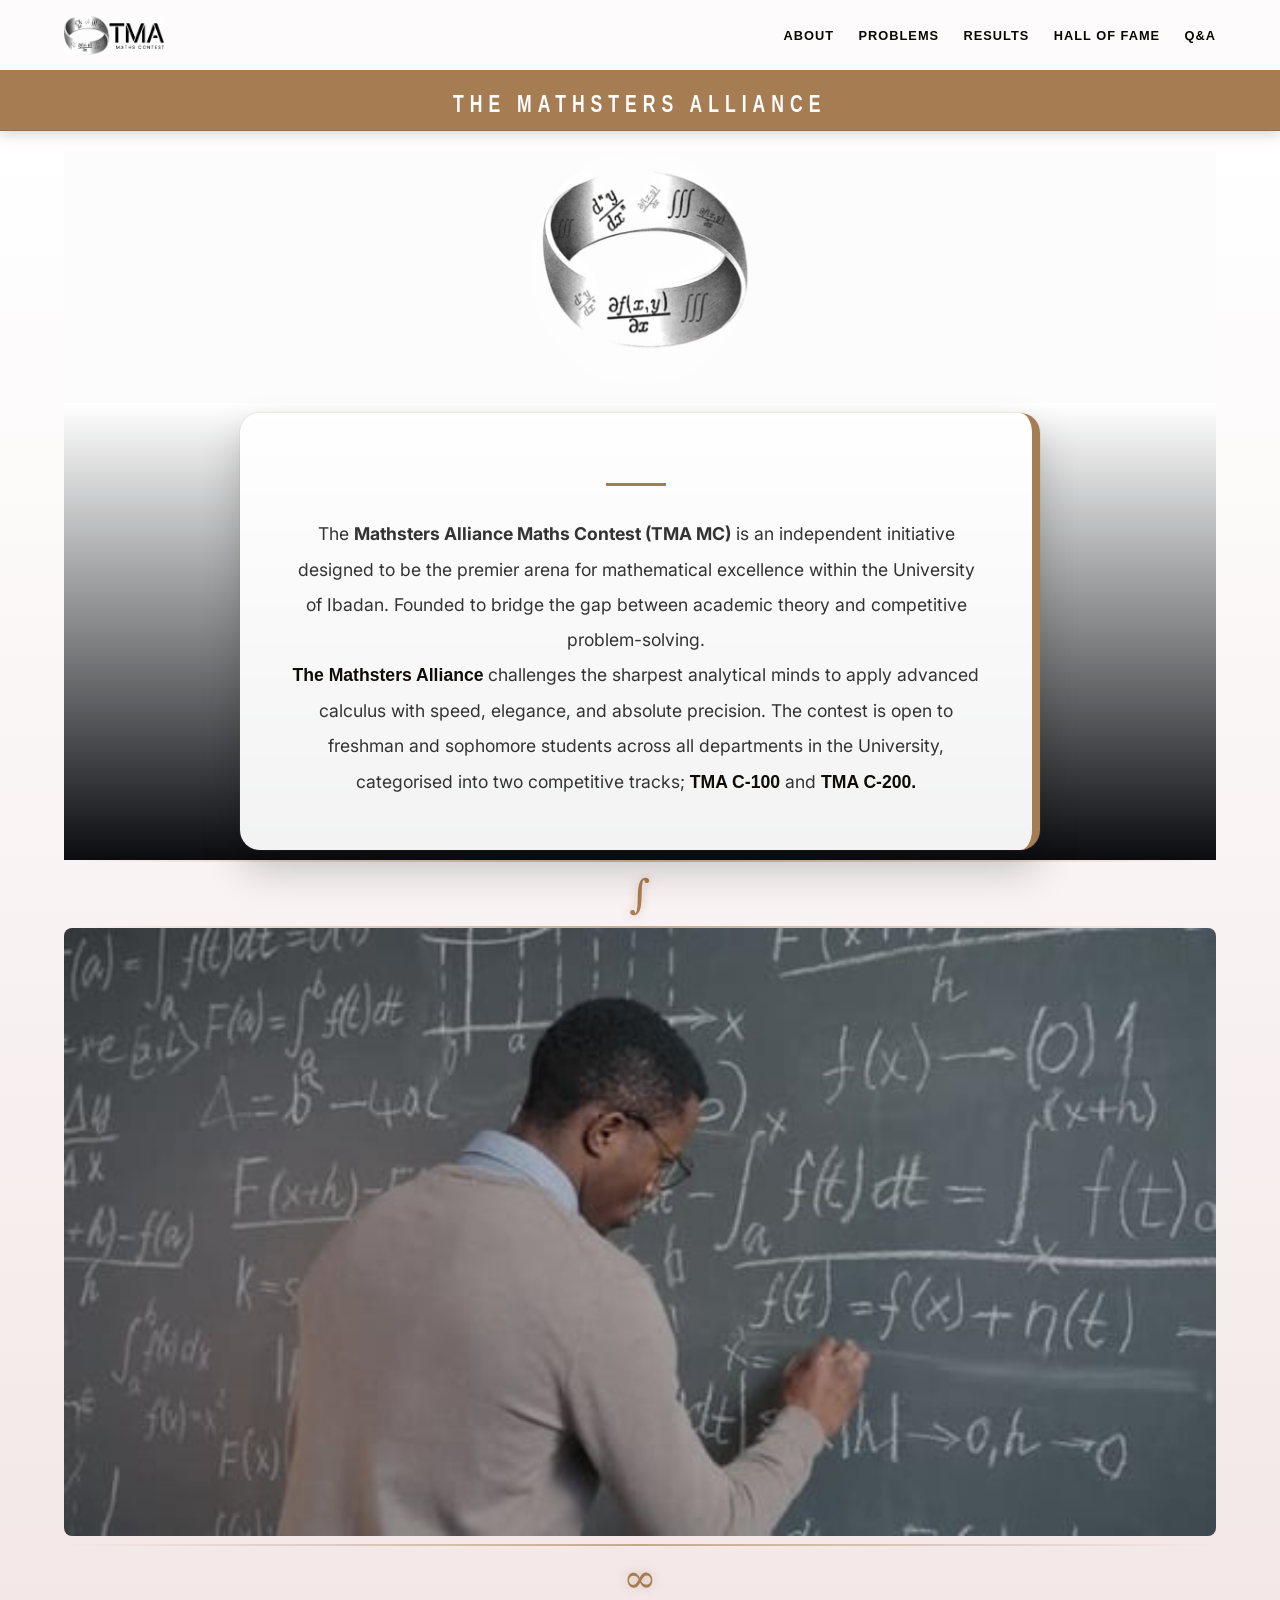
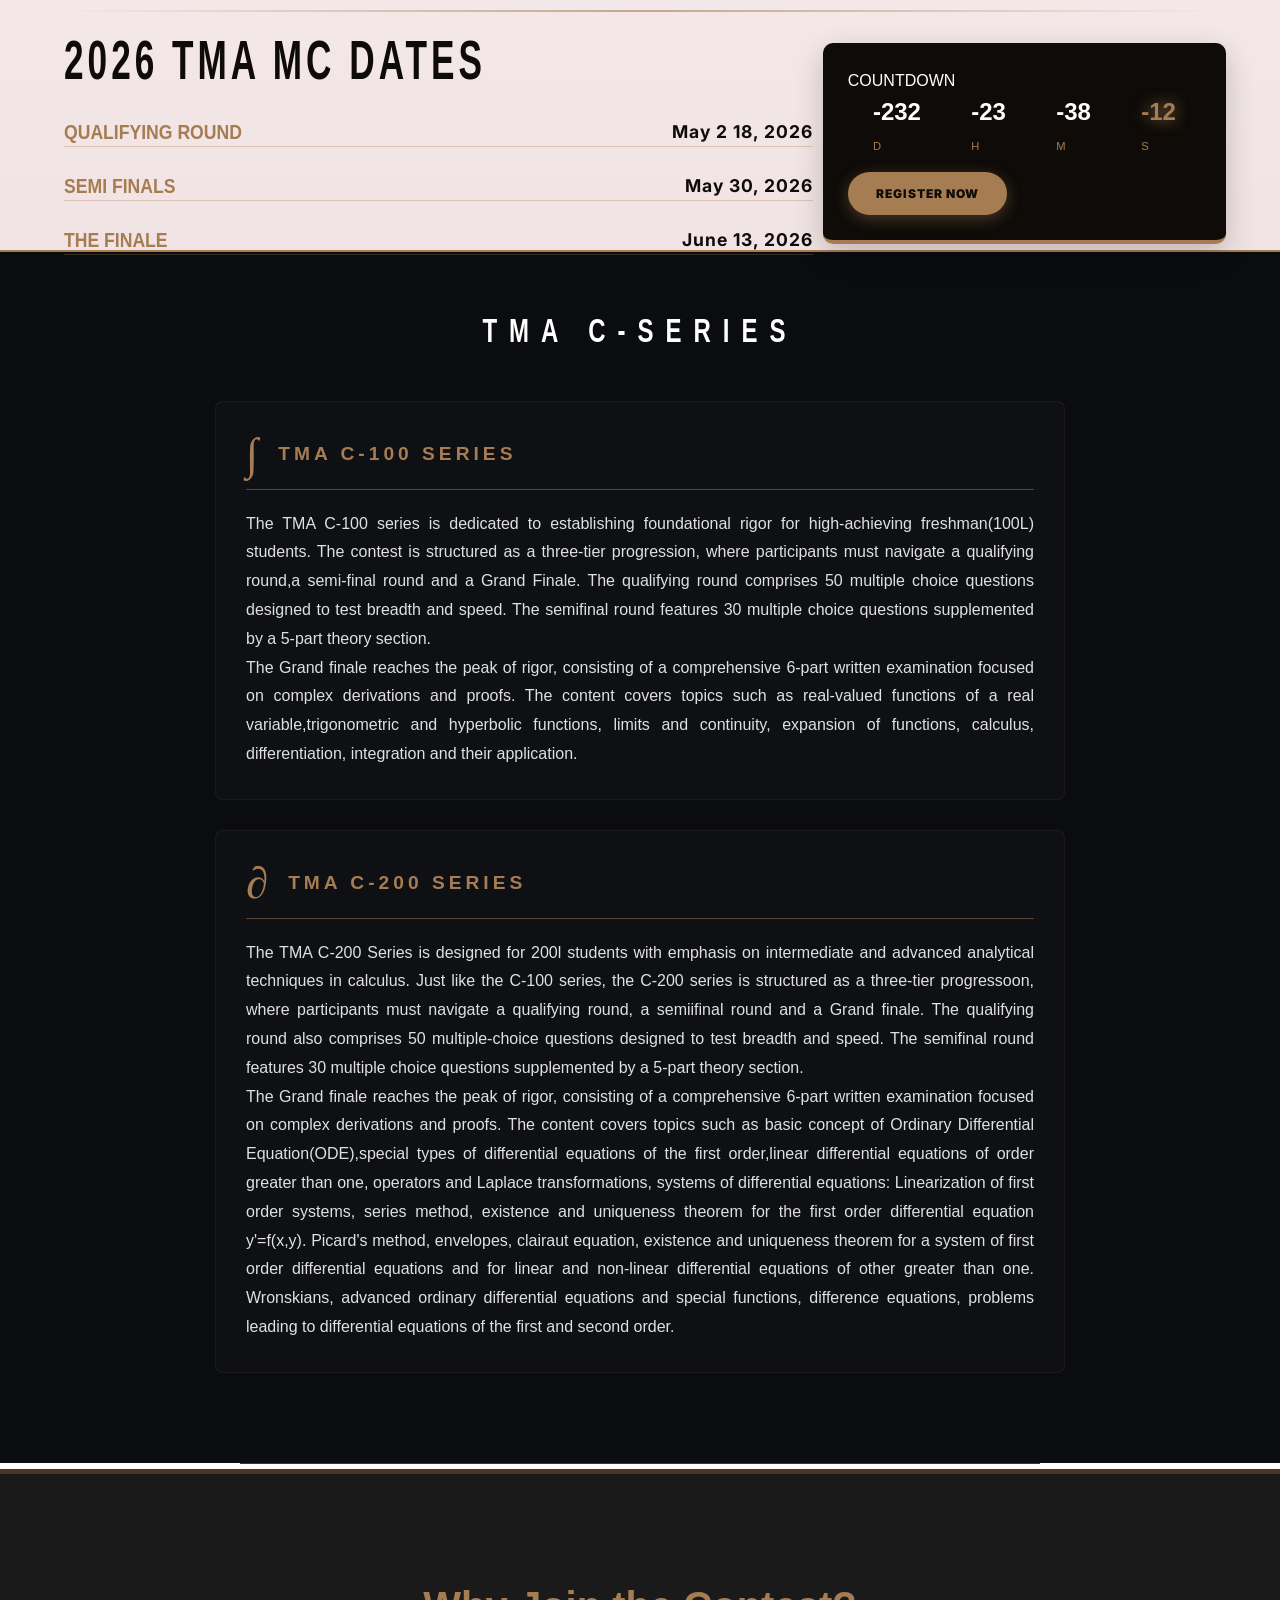
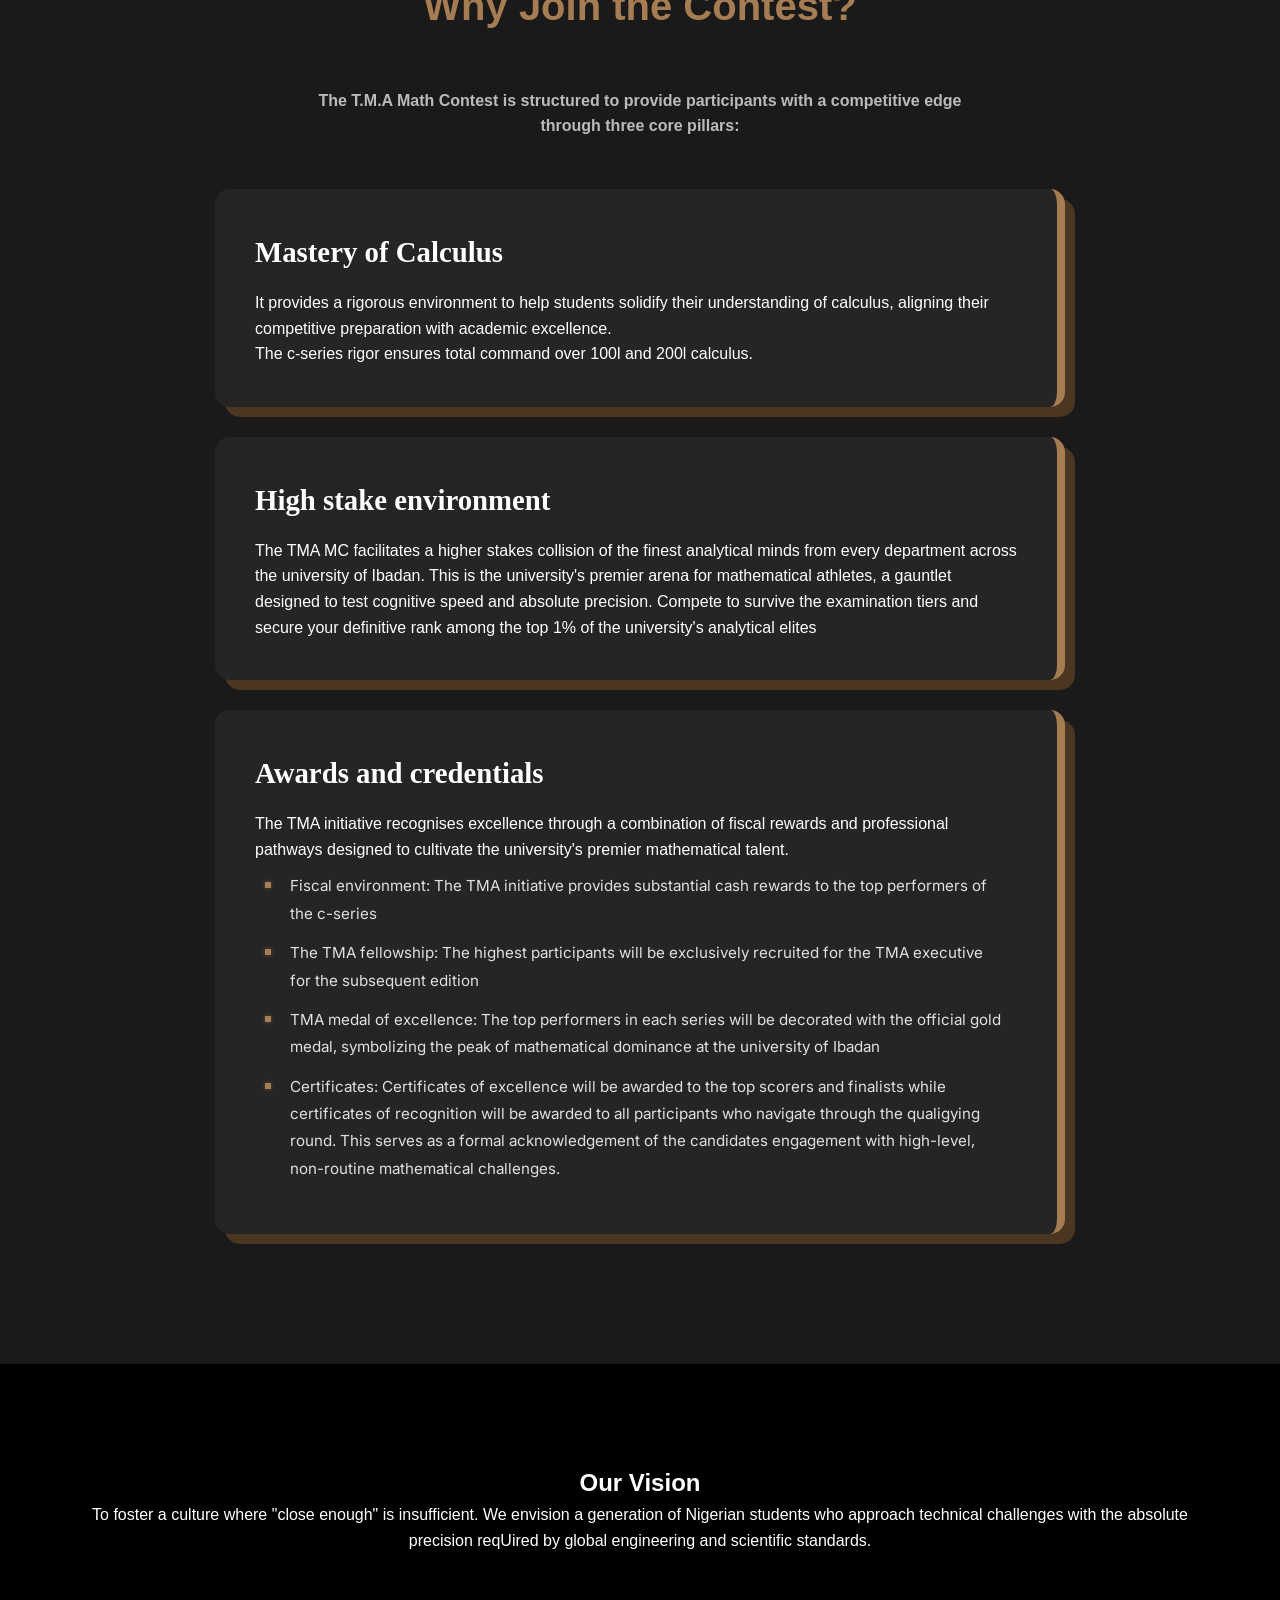
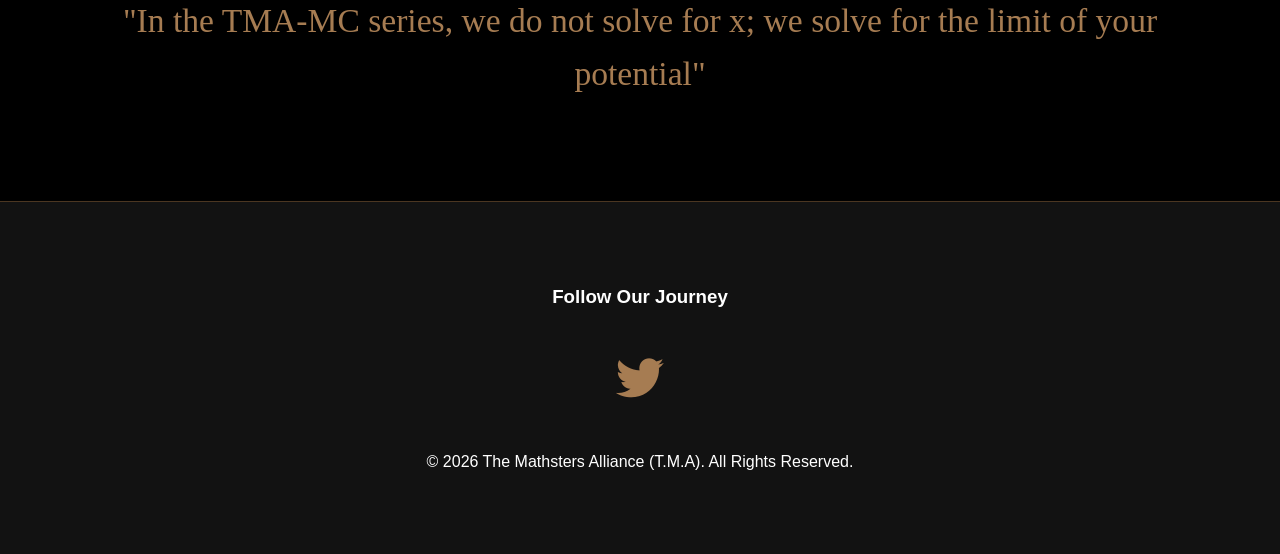
==== commit 085c7284: "Fix event dates and typos in index.html Updated event dates and corrected minor typographical errors" ====
--- a/index.html
+++ b/index.html
@@ -52,7 +52,7 @@
         <h2 class="glass-title"></h2>
         <div class="glass-divider"></div>
         <p class="glass-text">
-            The <b>Mathsters Alliance Maths Contest (TMA MC)</b></span> is an independent initiative designed to be the premier arena for mathematical excellence within the University of Ibadan. Founded to bridge the gap between academic theory and competitive problem-solving. <br><span class="brand-emphasis">The Mathsters Alliance</span> challenges the sharpest analytical minds to apply advanced calculus with speed, elegance, and absolute precision. The contest is open to freshman and sophomore students across all departments in the University, categorised into two competitive tracks; <span class="brand-emphasis">TMA C-100</span> and <span class="brand-emphasis">TMA C-200
+            The <b>Mathsters Alliance Maths Contest (TMA MC)</b></span> is an independent initiative designed to be the premier arena for mathematical excellence within the University of Ibadan. Founded to bridge the gap between academic theory and competitive problem-solving. <br><span class="brand-emphasis">The Mathsters Alliance</span> challenges the sharpest analytical minds to apply advanced calculus with speed, elegance, and absolute precision. The contest is open to freshman and sophomore students across all departments in the University, categorised into two competitive tracks; <span class="brand-emphasis">TMA C-100</span> and <span class="brand-emphasis">TMA C-200.
         </p>
     </div>
 </section>
@@ -80,15 +80,15 @@
         <div class="dates-container">
             <div class="date-row">
                 <span class="event-name">Qualifying Round</span>
-                <span class="event-day">April 18, 2026</span>
+                <span class="event-day">May 2 18, 2026</span>
             </div>
             <div class="date-row">
                 <span class="event-name">Semi Finals</span>
-                <span class="event-day">May 16, 2026</span>
+                <span class="event-day">May 30, 2026</span>
             </div>
             <div class="date-row">
                 <span class="event-name">The Finale</span>
-                <span class="event-day">June 27, 2026</span>
+                <span class="event-day">June 13, 2026</span>
             </div>
         </div>
     </div>
@@ -123,8 +123,8 @@
             <p>The TMA C-100 series is dedicated to establishing foundational rigor for high-achieving freshman(100L) students.
             The contest is structured as a three-tier progression, where participants must navigate a qualifying round,a semi-final round and a Grand Finale.
             The qualifying round comprises 50 multiple choice questions designed to test breadth and speed. The semifinal round features 30 multiple choice questions supplemented by a 5-part theory section.<br>
-            The Grand finale reaches the peak of rigor, consisting of a comprehensive 6-part written examination focused on complex derivation and proof.
-            The content covers topics such as real-valued functions of a real variable,trigonometric and hyperbolic functions, limits and continuity, expansion of functions, calculis, differentiation, integration and the application.</p>
+            The Grand finale reaches the peak of rigor, consisting of a comprehensive 6-part written examination focused on complex derivations and proofs.
+            The content covers topics such as real-valued functions of a real variable,trigonometric and hyperbolic functions, limits and continuity, expansion of functions, calculus, differentiation, integration and their application.</p>
         </div>
     </div>
 </div>
@@ -138,8 +138,8 @@
                     <p>The TMA C-200 Series is designed for 200l students with emphasis on intermediate and advanced analytical techniques in calculus. Just like the C-100 series, the C-200 series is structured as a three-tier progressoon, where participants must navigate a qualifying round, a semiifinal round and a Grand finale.
                     The qualifying round also comprises 50 multiple-choice questions designed to test breadth and speed.
                     The semifinal round features 30 multiple choice questions supplemented by a 5-part theory section.<br>
-                    The Grand finale reaches the peak of rigor, consisting of a comprehensive 6-part written examination focused on complex derivation and proof.
-                    The content covers topics such as basic concept of ordinary differential equation(ODE),special types of differential equations of the first order,linear differential equations of order greater than one, operators and Laplace transformations, systems of differential equations: Linearization of first order systems, series method, existence and uniqueness theorem for the first order differential equation y'=f(x,y). Picard's method, envelopes, clairaut equation, existence and uniqueness theorem for a system of first order differential equations and for linear and non-linear differential equations of other greater than one. Wronskians, advanced ordinary differential equations and special functions, difference equations, problems leading to differential equations of the first and second order.</p>
+                    The Grand finale reaches the peak of rigor, consisting of a comprehensive 6-part written examination focused on complex derivations and proofs.
+                    The content covers topics such as basic concept of Ordinary Differential Equation(ODE),special types of differential equations of the first order,linear differential equations of order greater than one, operators and Laplace transformations, systems of differential equations: Linearization of first order systems, series method, existence and uniqueness theorem for the first order differential equation y'=f(x,y). Picard's method, envelopes, clairaut equation, existence and uniqueness theorem for a system of first order differential equations and for linear and non-linear differential equations of other greater than one. Wronskians, advanced ordinary differential equations and special functions, difference equations, problems leading to differential equations of the first and second order.</p>
                 </div>
             </div>
         </div>
@@ -195,9 +195,9 @@
         <div class="footer-content">
             <h3>Follow Our Journey</h3>
             <div class="icons">
-                <a href="#"><i class="fab fa-instagram"></i></a>
-                <a href="#"><i class="fab fa-facebook"></i></a>
-                <a href="#"><i class="fab fa-twitter"></i></a>
+                <a href="https://twitter.com/TMA_MC_official" target="_blank" rel="noopener noreferrer">
+    <i class="fab fa-twitter"></i>
+</a>
             </div>
             <p>&copy; 2026 The Mathsters Alliance (T.M.A). All Rights Reserved.</p>
         </div>
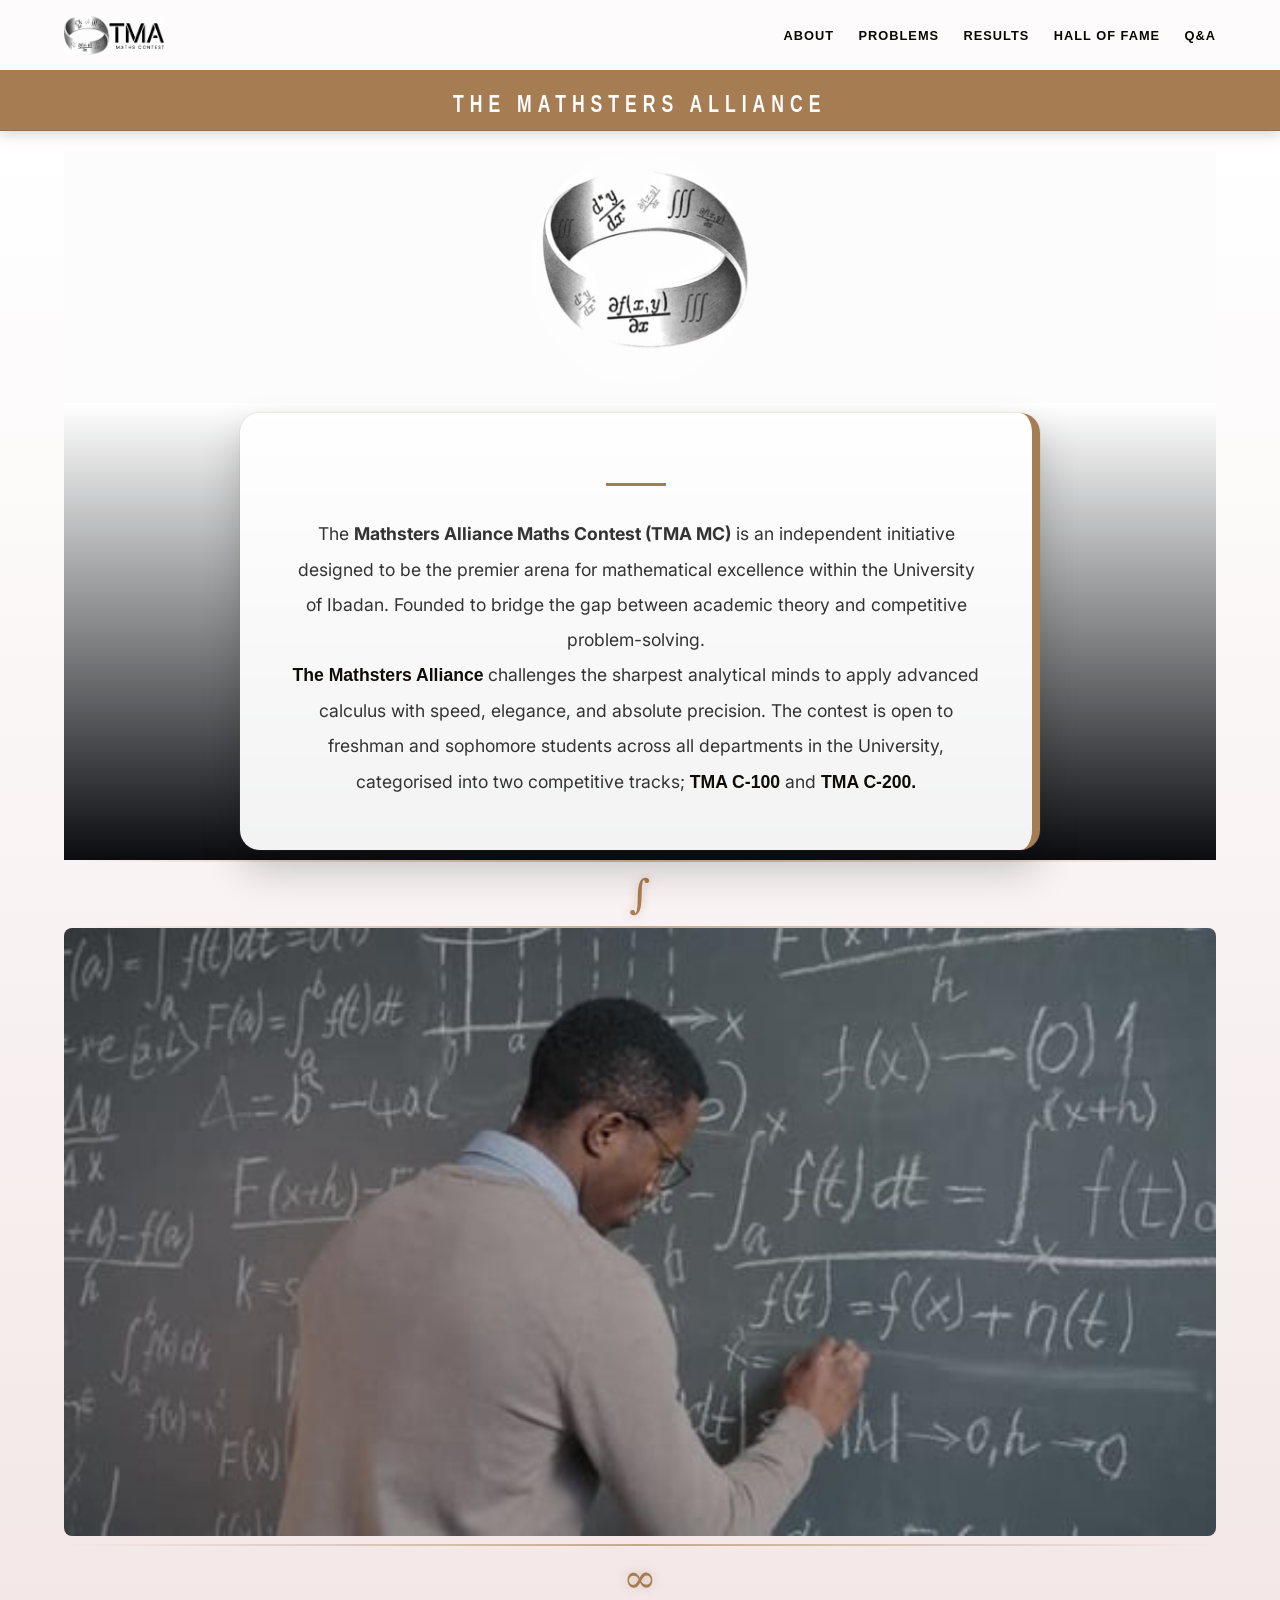
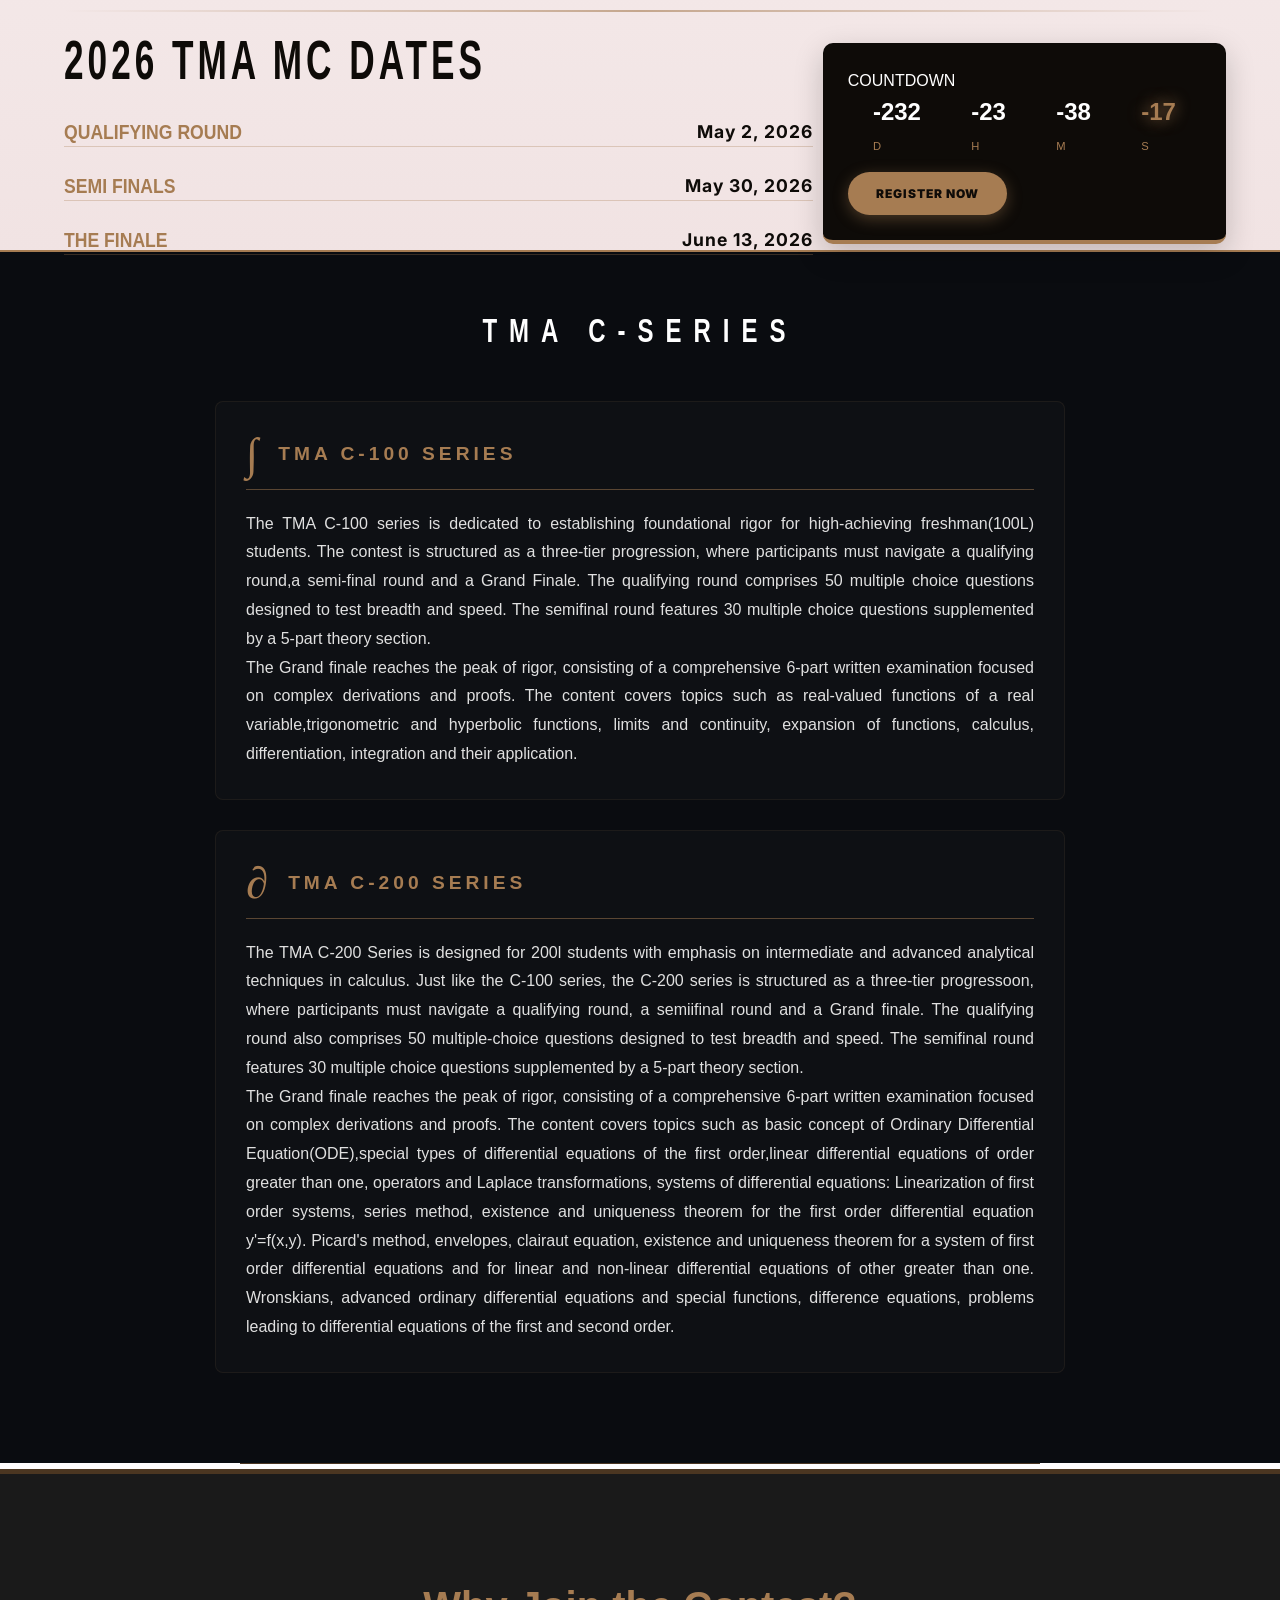
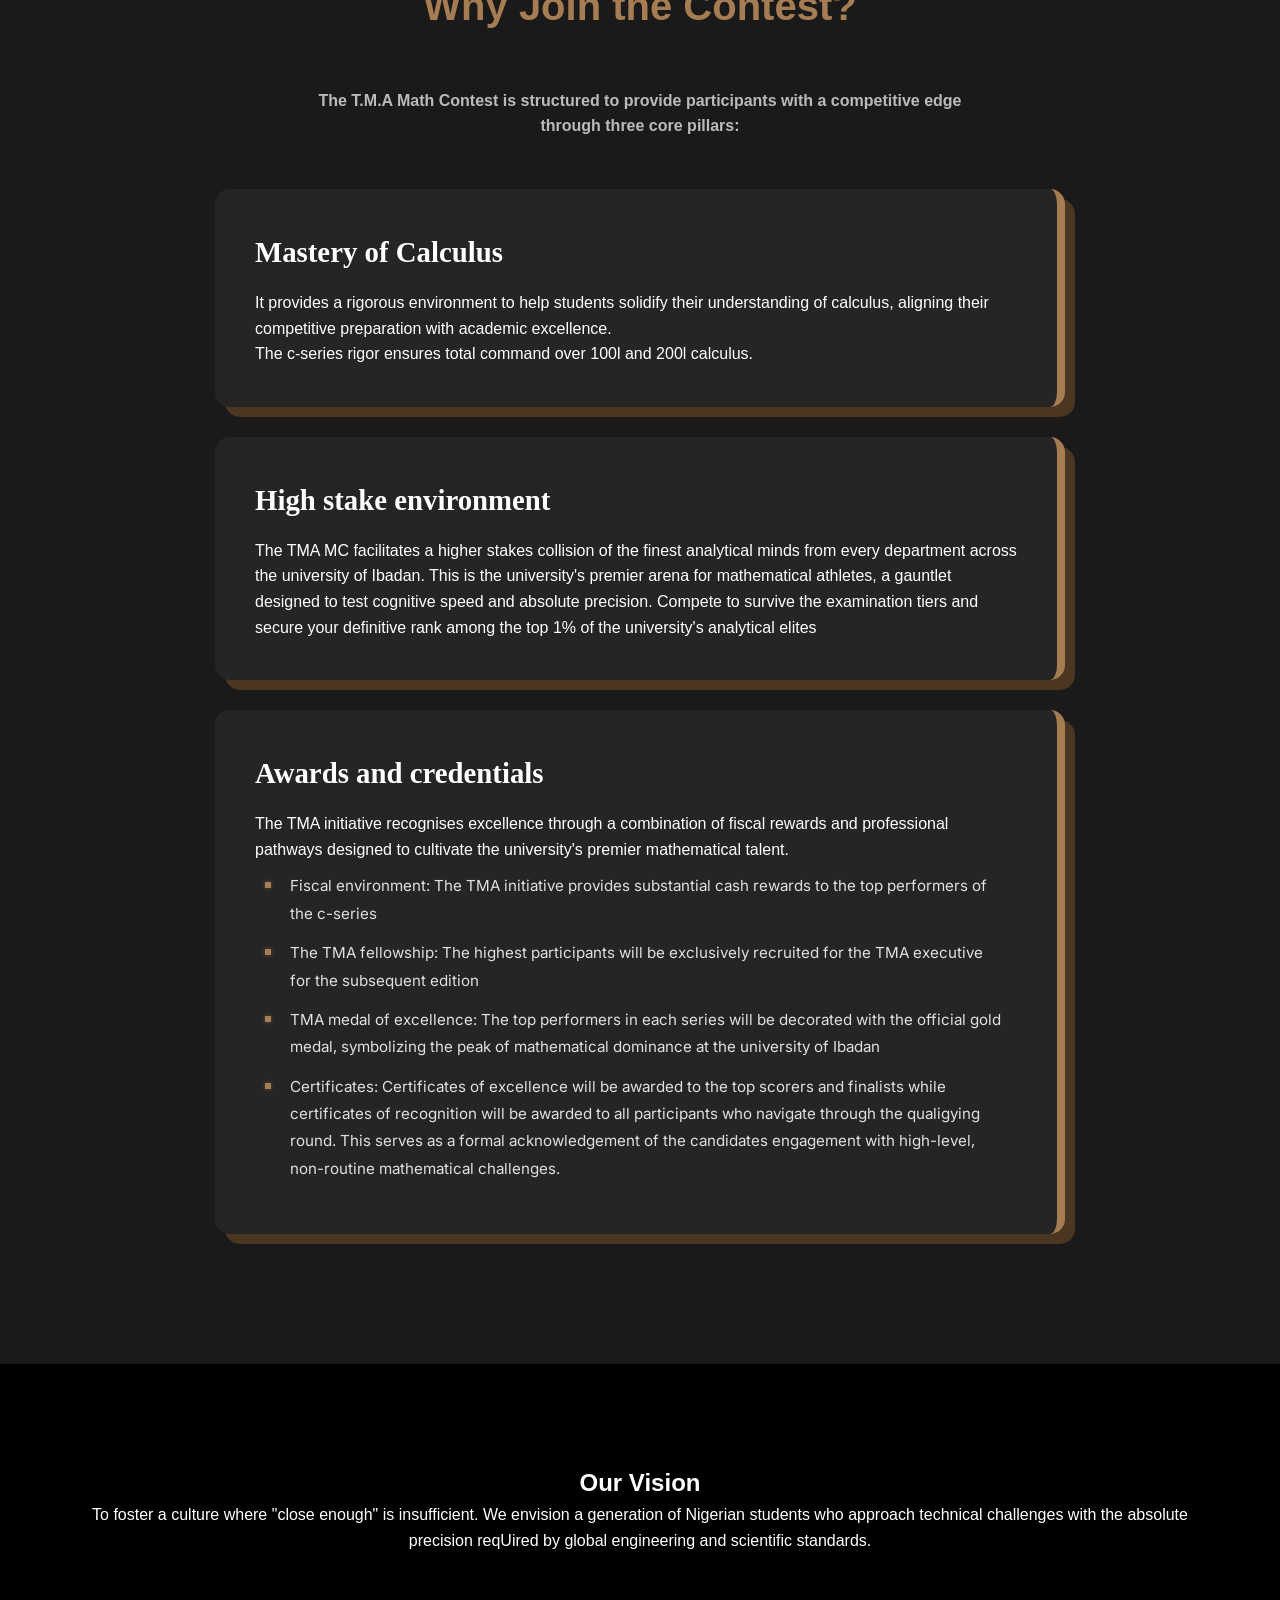
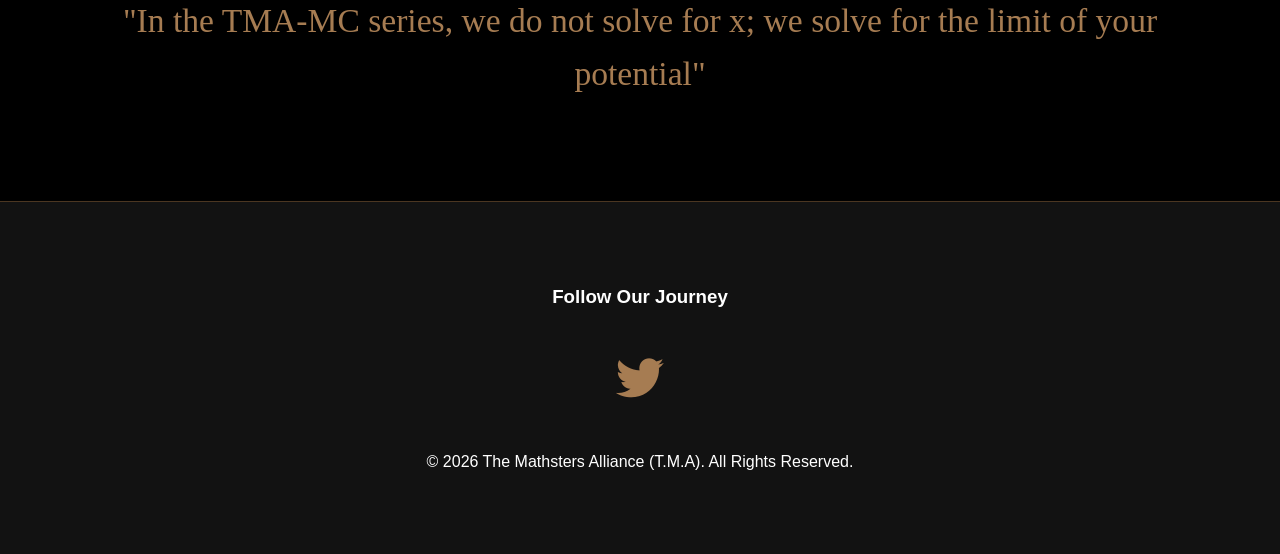
==== commit f6a46243: "Fix HTML encoding issues in index.html" ====
--- a/index.html
+++ b/index.html
@@ -80,7 +80,7 @@
         <div class="dates-container">
             <div class="date-row">
                 <span class="event-name">Qualifying Round</span>
-                <span class="event-day">May 2 18, 2026</span>
+                <span class="event-day">May 2, 2026</span>
             </div>
             <div class="date-row">
                 <span class="event-name">Semi Finals</span>
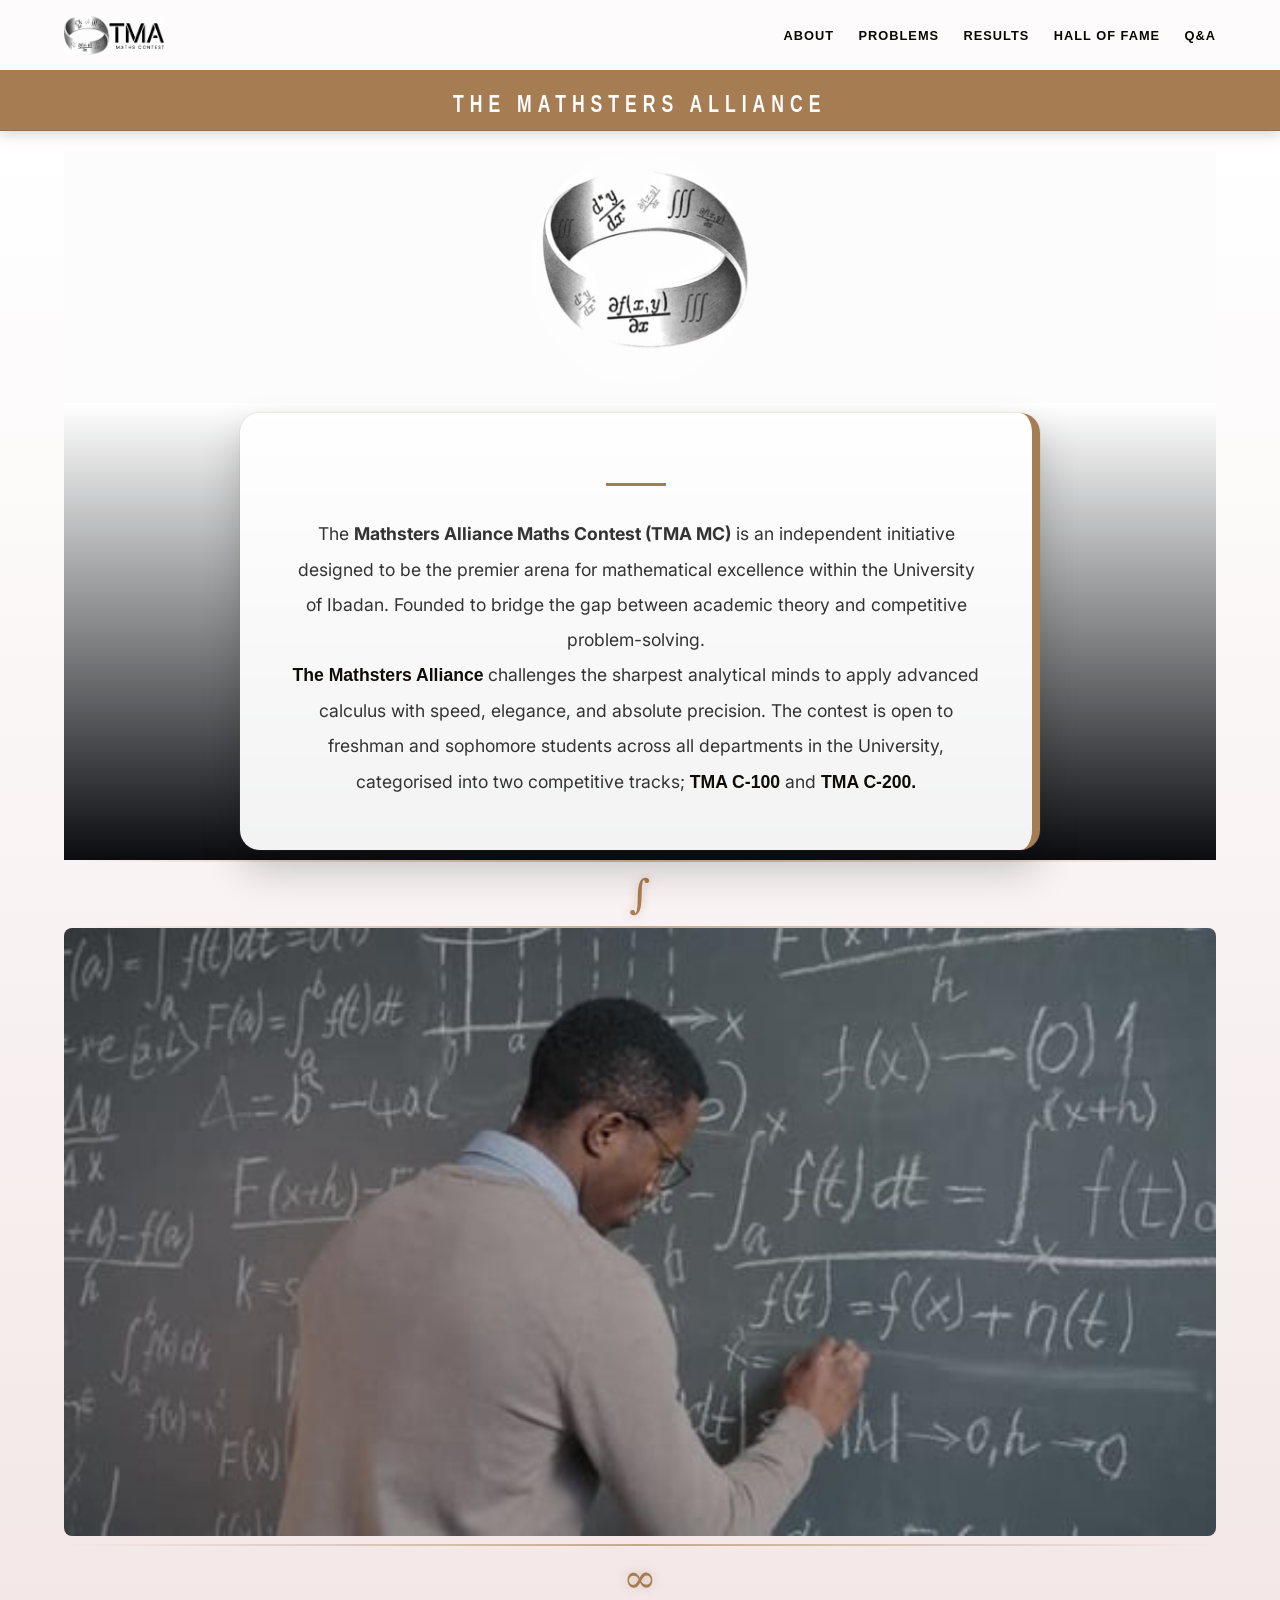
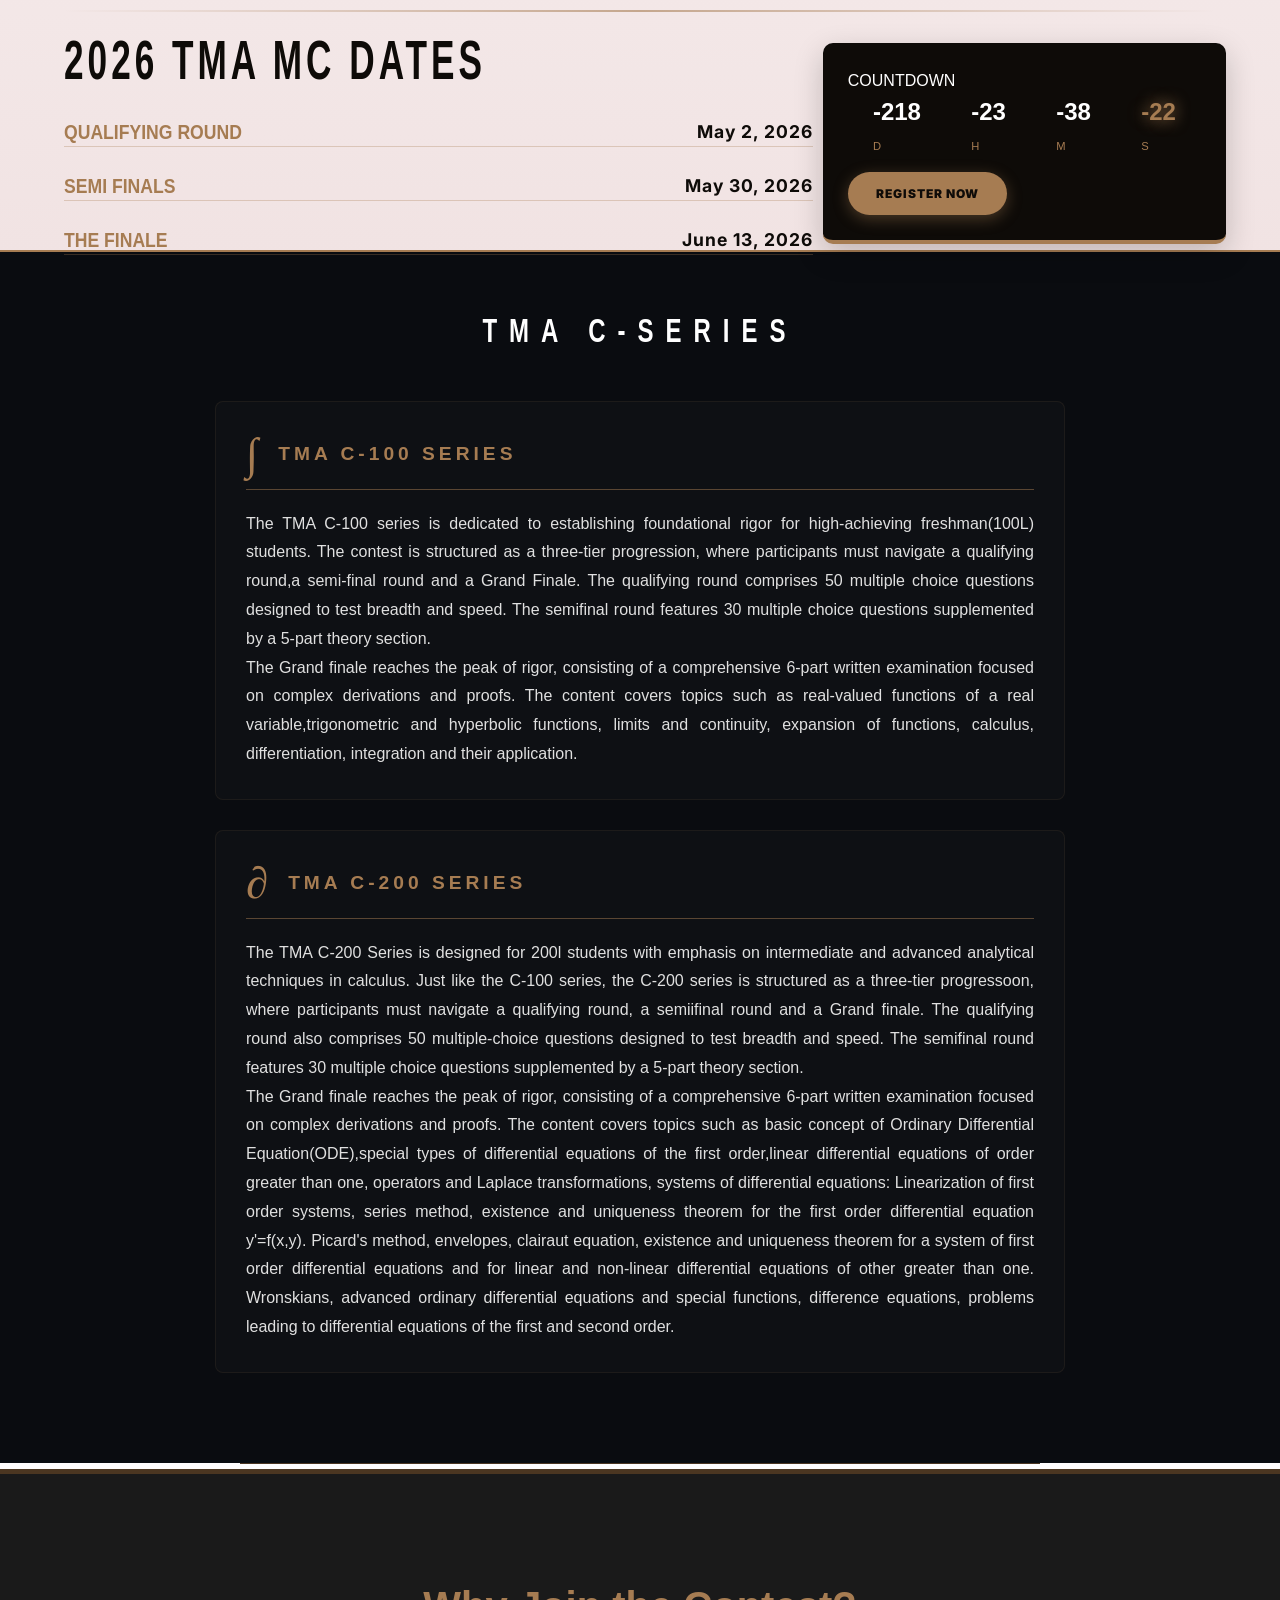
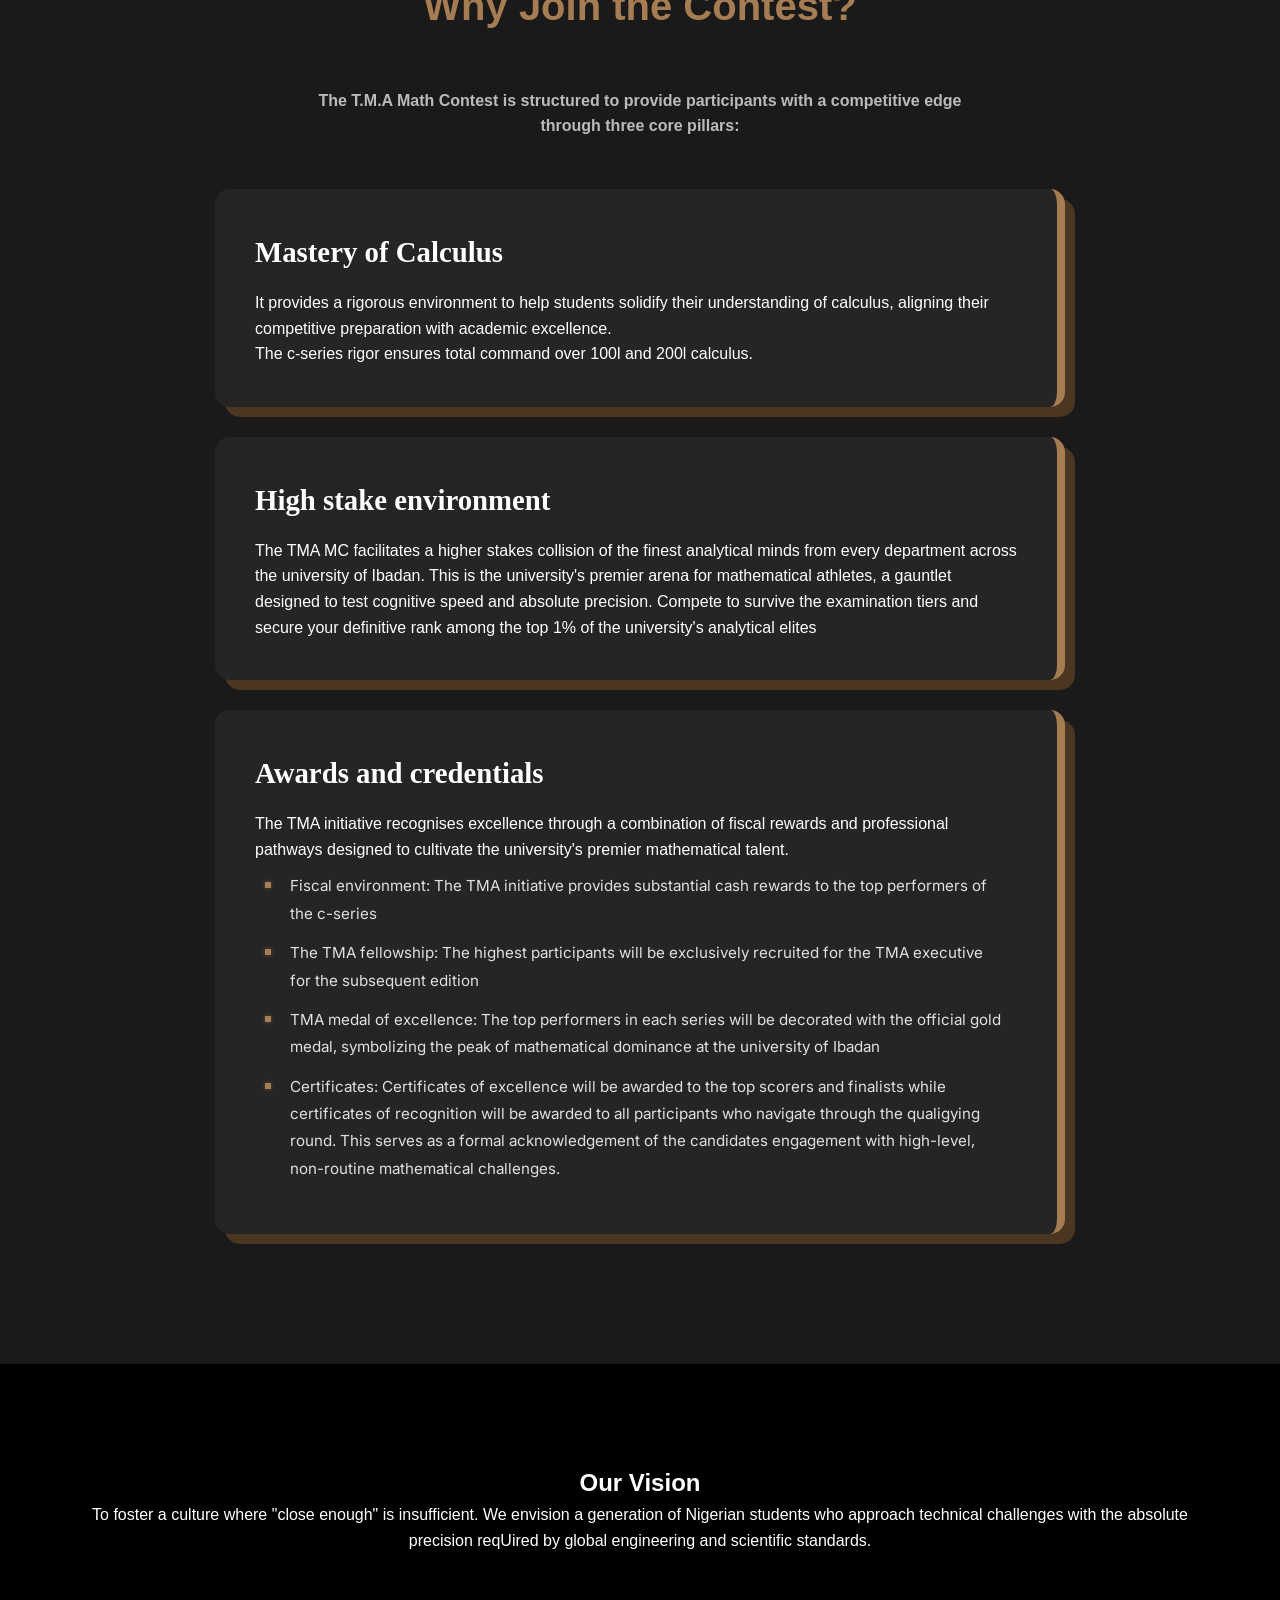
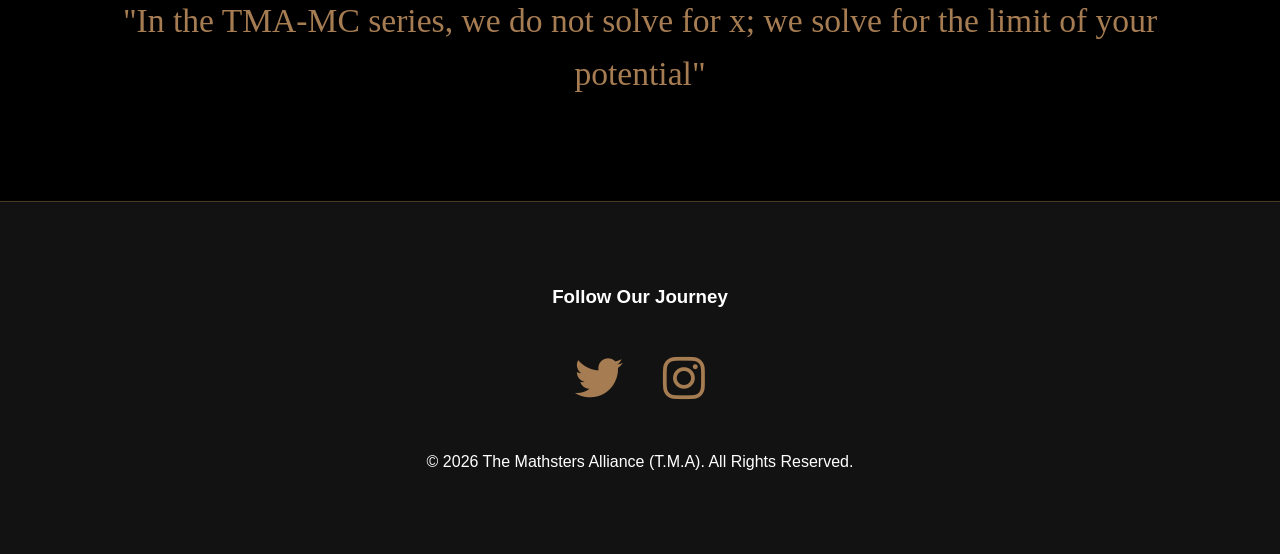
==== commit 081cf4e4: "Fix HTML formatting and structure" ====
--- a/index.html
+++ b/index.html
@@ -196,8 +196,12 @@
             <h3>Follow Our Journey</h3>
             <div class="icons">
                 <a href="https://twitter.com/TMA_MC_official" target="_blank" rel="noopener noreferrer">
-    <i class="fab fa-twitter"></i>
-</a>
+        <i class="fab fa-twitter"></i>
+    </a>
+    
+    <a href="https://www.instagram.com/the_mathsters_alliance" target="_blank" rel="noopener noreferrer">
+        <i class="fab fa-instagram"></i>
+    </a>
             </div>
             <p>&copy; 2026 The Mathsters Alliance (T.M.A). All Rights Reserved.</p>
         </div>
